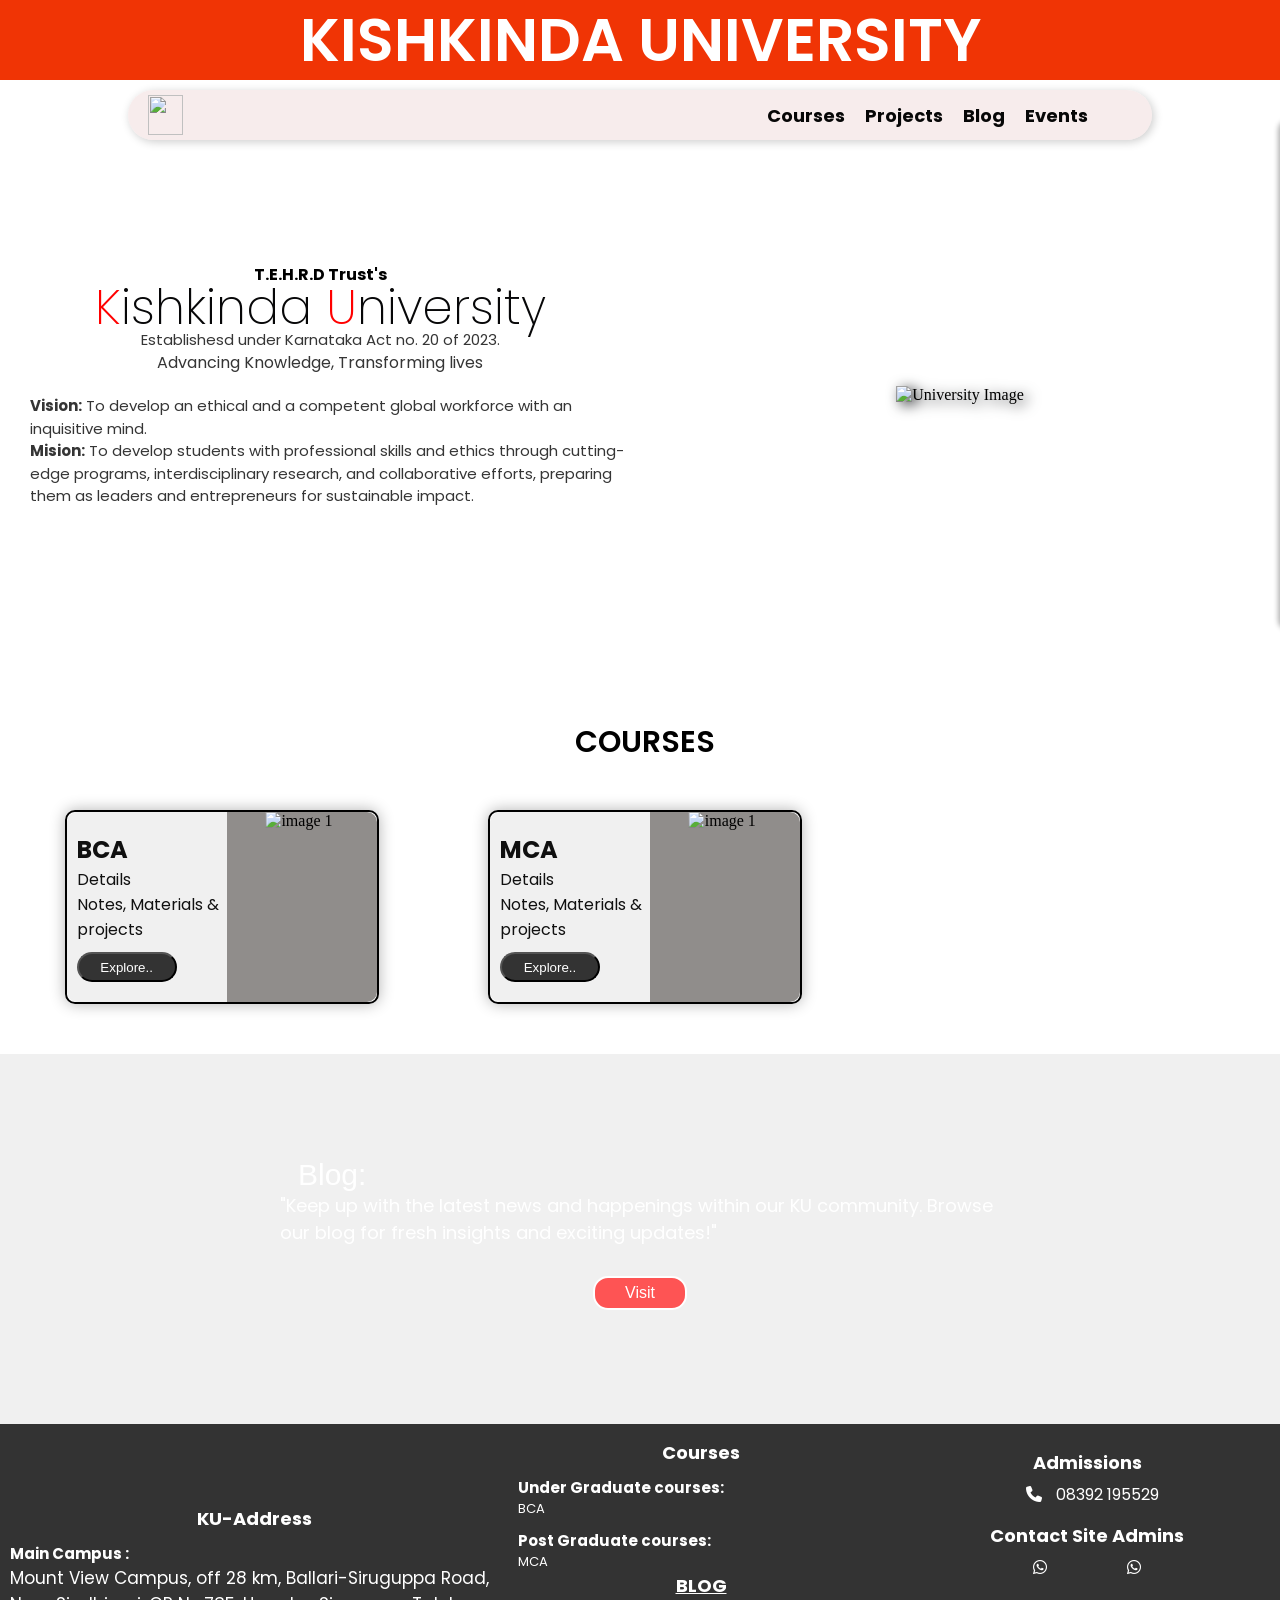
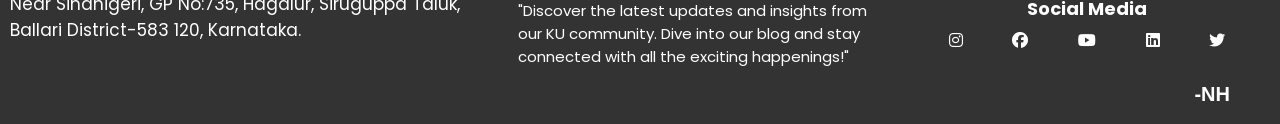
==== index.html @ 2e7781d6 "Remove CSE, ECE, and EEE links from index.html Removed links for CSE, ECE, and EEE students from the" ====
<!DOCTYPE html>
<html lang="en">
<head>
    <meta charset="UTF-8">
    <meta name="viewport" content="width=device-width, initial-scale=1.0">
    <title>Ku-Hub</title>
    <link rel="stylesheet" href="/styles/home.css" />
     <link rel="icon" type="image/png" href="/data/media/favku.ico">
</head>
<body>


<!-- ###########################################  custom html $$$$$$$$$$$$$$$$$$$$$$$$$$$$$$$$$$$$$$$$$$$$$$$$ -->

    <!--hero httml-->
   <div class="title">KISHKINDA UNIVERSITY</div>
    <div class="nav-barz">
      
      
   
        <img class="logo" src="https://blogger.googleusercontent.com/img/b/R29vZ2xl/AVvXsEjn_0zbD3Zdr2HIz25s3DezZFBhH9iqX3LKpBLYZ6dR7t-udQWxpHzsHRUJRGfe10xf4GkBRzzzLjUKc31IVsUSRdHtoUYRCrH7WLUdBtC_8gclszmMfF-AyzDqplfd9mCUyL0FaX1ROGx0egOBZFa2f-tnTe7nge2U52l_IEPjiHPtc3Q2k_bY8mOunHY-/s1600/logo-kis-min.png" />
        <div class="menuuu">
            <a href="#main-courses">Courses</a>
            <a class="projects-menuuu" href="#"> <div class="prj-div">  Projects </div> </a>
            <a href="https://ku-hub.blogspot.com/index.html">Blog</a>
            <a href="/html/events.html">Events</a>
            <div class="dropdown">
                <a href="/html/BCA.html#prj-main">From BCA students</a>
                <a href="/html/MCA.html#prj-main">From MCA students</a>
            </div>
        </div>
      
        <div class="hamburger">
            <div></div>
            <div></div>
            <div></div>
        </div>
      
    </div>


    <div class="mobile-menuuu">
        <div class="menuuu-categories">
            <a class="menuuu-item" data-target="courses" href="#main-courses">Courses</a>
            <a class="menuuu-item" data-target="projects" href="#">Projects</a>
            <div class="project-names">
                 <a href="/html/BCA.html#line">From BCA students</a>
                <a href="/html/MCA.html">From MCA students</a>
            </div>
            <a class="menuuu-item" data-target="blog" href="https://ku-hub.blogspot.com/index.html">Blog</a>
               <a href="/html/events.html">Events</a>
        </div>
    </div>


    <div class="baksaaa">
        <div class="content">
            <div class="left-half">
                <div class="text">
                    <p style="color: black; margin: 0px; padding: 0px;"><b>T.E.H.R.D Trust's</b></p>
                    <h1><span style="color: red;">K</span>ishkinda <span style="color: red;">U</span>niversity</h1>
                    <p id="estb">Establishesd under Karnataka Act no. 20 of 2023.</p>
                    <p>Advancing Knowledge, Transforming lives</p>
                    <p class="v" id="vm"><b>Vision:</b> To develop an ethical and a competent global workforce with an inquisitive mind.</p>
                    <p id="vm"><b>Mision:</b> To develop students with professional skills and ethics through cutting-edge programs, interdisciplinary research, and collaborative efforts, preparing them as leaders and entrepreneurs for sustainable impact.</p>
                </div>
            </div>
            <div class="right-half">
  
              
              
                <img alt="University Image" src="https://blogger.googleusercontent.com/img/b/R29vZ2xl/AVvXsEj92GZoMyYkrvKhXVT4QzPCWtbK3_qUfHgCEQeO8TqZO_7xftuA6AeieJYyop8bBOgGPIwBUDQxn46JQPTd8YOrpjgnaltK8LuJqqvaOG9YCXMp4UmLUP2xQ-NvC1IRklzuz7vHpKlqpWJU67rWhYq07INqkq_W8jJHmJX_8OwFyPn3bUqfVZS3P_QuL8Bp/s1600/hero-bg-min2.png" />
            </div>
        </div>
    </div>


     <!-- @@@@@@@@@@@@@@@@@@@@@@@@@@@@@@ herohtml eenddd @@@@@@@@@@@@@@@@@@@@@@@@@@@@@@-->

 <div style="display:none" class="body-slider">
        <p id="bgi-heading">Basavarajeswari Group of Institutions</p>

    <div class="slider-container">
        <div class="slider">
            <div class="slide active">
            
                <img alt="BBC" src="https://blogger.googleusercontent.com/img/b/R29vZ2xl/AVvXsEiVF0kDUEy709oE-YTzVqu2AnNwpOSLLEuYv_tSGiDcUbTNPONRl7FWY8GS0slh4-Zl3tIqL53n8aQkXPwsoya3amTU0Qy_QbPy_6jhYR7AiRxaQYAt4GuU_dr8AAgsqmS4nCf7nl_lyhIvJ1ePyacn88DAfVEEzjV4EdPDXSF54-9aI6H4-miF-xRhLINq/s1600/bbcc.jpg" />
                <div class="overlay"></div>
                <div class="caption">
                    <h2>Bellary Business College. SGP Road, Bellary</h2>
                    <p><b>ESTB:</b> 2012</p>
                    <p><b>TYPE:</b> Degree college</p>
                    <p><a href="https://bbc.edu.in/"><u>Visit Website</u></a></p>
                </div>
            </div>
            <div class="slide">
         
                <img alt="BITM" src="https://blogger.googleusercontent.com/img/b/R29vZ2xl/[base64]/s1600/bitmm.webp" />
                <div class="overlay"></div>
                <div class="caption">
                    <h2>Bellary institute of technology &amp; Management</h2>
                    <p><b>ESTB:</b> 1997</p>
                    <p><b>TYPE:</b> Engeneering &amp; Management</p>
                    <p><a href="https://bitm.edu.in/"><u>Visit Website</u></a></p>
                </div>
            </div>
        
            <div class="slide">
            
                <img alt="SGP" src="https://blogger.googleusercontent.com/img/b/R29vZ2xl/AVvXsEi4DTXFvUwdnsgUvcZ1i5gBygOnv4OmVC7KM4kMYzm6xFPkaBiyxuX6w8xnIUGzRKnQBXlpDyayqVzqVjiF52Z_6eYS9r8jH4EtQ2HdpLOstdoi1Lc04XbCkTulXdkdpxA9Qd_nR69mkq5DEGgBCo_xJasiw8h9g00I-2JL-vs1l1yScKcPA7JegAZEMv-d/s1600/sgpp.jpg" />
                <div class="overlay"></div>
                <div class="caption">
                    <h2>Sanjay Gandhi Polytechnic</h2>
                    <p><b>ESTB:</b> 1992</p>
                    <p><b>TYPE:</b> 3 years Diploma</p>
                    <p><a href="https://www.sgpbellary.com/"><u>Visit Website</u></a></p>
                </div>
            </div>
           
            <div class="slide">
                <img alt="BPSC" src="https://blogger.googleusercontent.com/img/b/R29vZ2xl/AVvXsEhkkwCUCjdbsb79pAQP_gWXV4tHycDXngcHBHamxkxAYXL7zaWLj96pZfGVVIqwuGLE4tReRmOvqzmCKhOv8nHZCsACkUpMm6CNg3dT2wBhBVpBVNjg8E7n93WX7m3xOxt2_Wyp9i2LWkq4ZyWc4oftybcnhbgLVBJvvnBIrZUXxZ3CYaASTK1YpgUFwXiM/s1600/bpscc.jpg" />
                <div class="overlay"></div>
                <div class="caption">
                    <h2>Basavarajeshwari public school &amp; college</h2>
                    <p><b>ESTB:</b> 2006</p>
                    <p><b>TYPE:</b> School and PUC</p>
                    <p><a href="https://www.bpscpucollege.org/"><u>Visit Website</u></a></p>
                </div>
            </div>
        </div>
    </div>
  </div>



<div id="main-courses">
        <div class="heading">
            <p>COURSES</p>
        </div>
  
        <!--card 1-->
        <div class="left">
            <div class="boul">
                <h2>BCA</h2>
                <p>Details</p>
                <p>Notes, Materials &amp; projects</p>
              <a href="/html/BCA.html"><button id="btnn">Explore..</button></a>
            </div>
            <div class="right">
           
                <img alt="image 1" src="https://blogger.googleusercontent.com/img/b/R29vZ2xl/AVvXsEhrd1aeUoDXblKIhrgtLP67SEfTXM9e5elSgW7TVRIm7B_dlESwxXqoWGret5RY-f9YFOaUvbX3YxGNjGSe1ZgQIMlD8LeJoRjhWOzTjyRDucdkAccaOXKAu6Dj5qHq6ujBJFnpLo1lHaOm1NQs1RR62B5YY-dL9oP8CDkfOrzxI9__HkkBkWfOOEdpdQah/s1600/bcanz.jpeg" />
            </div>
        </div>
  
         <!--card 2-->

    <div class="left">
            <div class="boul">
                <h2>MCA</h2>
               <p>Details</p>
                <p id="blogg">Notes, Materials &amp; projects</p>
              <!--dont change id-->
              <a href="/html/MCA.html"><button id="btnn">Explore..</button></a>
            </div>
            <div class="right">
        
                <img alt="image 1" src="https://blogger.googleusercontent.com/img/b/R29vZ2xl/AVvXsEjaS9miVLoirOfUj034cJGdUU24367wp-ZsRt-WXx2eRjYdv2xbAH-CMjTQFsYNKADtfvqcjX9tdwYahyyz2OixOBv0gmbDq6X6x9J62IYYG5Nw03VXS4EkuoiKn2BVxgzQds7JVtuxG-dexV-ewL5jZLQ-eAzWjuQ1JgQMlV4isI-gEQV1p4hujHgDwHSD/s1600/mca.jpeg" />
            </div>
        </div>

    </div>



<div class="body-sliderrrr">
    <div class="blog-img">
        <div class="h6">Blog:</div>
        <p>"Keep up with the latest news and happenings within our KU community. Browse our blog for fresh insights and exciting updates!"</p>
       <a href="https://ku-hub.blogspot.com/index.html"> <div class="blog-btn">Visit</div> </a>
    </div>
</div>

  <!--blog box complete-->

  <!--footer-->
  
  <style>
    #jsongen {
  all: unset;         
  cursor: pointer;     
}

  </style>
 <div class="foooter">
 <div class="address-div">
    <h5 class="address-heading">KU-Address</h5>
    <div class="sub-address-heading">
    <p > <b> Main Campus :</b></p>
    <p class="description-address"> Mount View Campus, off 28 km, Ballari-Siruguppa Road,
        Near Sindhigeri,<a id="jsongen" href="/html/jsongen.html"> GP No:735,</a> Hagalur, Siruguppa Taluk,
        Ballari District-583 120, Karnataka.</p>
        </div>
 </div>
 
 <div class="courses-div">
    <h5 class="address-heading">Courses</h5>   
     <p class="sub-address-heading"> <b> Under Graduate courses:</b></p>
    <p class="ug-sub"><a href="/html/BCA.html"> BCA</a></p>
 
    <p class="sub-address-heading"> <b> Post Graduate courses:</b></p>
    <p class="ug-sub"><a href="/html/MCA.html"> MCA</a></p>
    <h5 class="address-heading"><u><a href="https://ku-hub.blogspot.com/index.html"> BLOG</a> </u></h5> 
    <p class="description-address" style="font-size: 15px;">"Discover the latest updates and insights from our KU community. Dive into our blog and stay connected with all the exciting happenings!"
       </p> 
 </div>
 
 <div class="contact-div">
    <h5 class="address-heading">Admissions</h5>  
   <p style="text-align: center;"> <i class="fa-solid fa-phone"></i> 08392 195529</p>
  
       <h5 class="address-heading">Contact Site Admins</h5>  
   <div class="s-c-media">
   <a href="https://wa.link/0ijg5t"> <i class="fa-brands fa-whatsapp"></i></a>
   <a href="https://wa.link/ellin1"> <i class="fa-brands fa-whatsapp"></i></a>
 </div>
  
   <h5 class="address-heading">Social Media</h5>  
   <div class="s-media">
   <a href="https://www.instagram.com/kishkindauniversity/"><i class="fa-brands fa-instagram"></i></a>
   <a href="https://www.facebook.com/kishkindauniversity"><i class="fa-brands fa-facebook"></i></a>
   <a href="https://www.youtube.com/@KishkindaUniversity"><i class="fa-brands fa-youtube"></i></a>
   <a href="https://www.linkedin.com/company/kishkindauniversity/"><i class="fa-brands fa-linkedin"></i></a>
   <a href="https://x.com/KishkindaUni"><i class="fa-brands fa-twitter"></i></a>
 </div>
 
 <h3 id="nh">-NH</h3>
 
 
 </div>
 </div>
     
   <!--custom js-->
  <!-- chatbot script -->
    <script src='https://www.noupe.com/embed/019a0514c7ca79649b5bdb44afba89f90c85.js'></script>

    
  <script>
    
    //slide
    
    
        let slides = document.querySelectorAll('.slide');
        let currentSlide = 0;
        
        function showSlide(index) {
            slides.forEach((slide, i) => {
                slide.classList.remove('active');
                if (i === index) {
                    slide.classList.add('active');
                }
            });
        }
        
        function nextSlide() {
            currentSlide = (currentSlide + 1) % slides.length;
            showSlide(currentSlide);
        }
        
        showSlide(currentSlide); // Show the first slide initially
        setInterval(nextSlide, 3000); // Change image every 3 seconds
    
    
    //slide ends
  const projectsmenuuu = document.querySelector('.projects-menuuu');
const dropdown = document.querySelector('.nav-barz .dropdown');
const hamburger = document.querySelector('.hamburger');
const mobilemenuuu = document.querySelector('.mobile-menuuu');
const projectNames = document.querySelector('.project-names');
const menuuuItems = document.querySelectorAll('.menuuu-item');
let isDropdownClicked = false;

// Show the dropdown on mouseover
projectsmenuuu.addEventListener('mouseover', () => {
    if (!isDropdownClicked) {
        dropdown.style.display = 'block';
    }
});

// Hide the dropdown on mouseout
projectsmenuuu.addEventListener('mouseout', () => {
    if (!isDropdownClicked) {
        dropdown.style.display = 'none';
    }
});

// Keep the dropdown visible when hovering over it
dropdown.addEventListener('mouseover', () => {
    dropdown.style.display = 'block';
});

// Hide the dropdown when the mouse leaves the dropdown area
dropdown.addEventListener('mouseout', () => {
    if (!isDropdownClicked) {
        dropdown.style.display = 'none';
    }
});

// Toggle dropdown on click
projectsmenuuu.addEventListener('click', (e) => {
    e.stopPropagation(); // Prevent event from bubbling to document
    isDropdownClicked = !isDropdownClicked;
    dropdown.style.display = isDropdownClicked ? 'block' : 'none';
});

// Hide dropdown if clicking anywhere outside the menu
document.addEventListener('click', (e) => {
    if (isDropdownClicked && !dropdown.contains(e.target) && !projectsmenuuu.contains(e.target)) {
        isDropdownClicked = false;
        dropdown.style.display = 'none';
    }
});

// Toggle mobile menuuu
hamburger.addEventListener('click', () => {
    mobilemenuuu.classList.toggle('active');
    hamburger.classList.toggle('active');
    if (mobilemenuuu.classList.contains('active')) {
        projectNames.classList.add('active');
    } else {
        projectNames.classList.remove('active');
    }
});

menuuuItems.forEach(item => {
    item.addEventListener('click', () => {
        const target = item.getAttribute('data-target');
        if (target === 'projects') {
            projectNames.classList.toggle('active');
        }
    });
});

</script>  
  
      
</body>
</html>
---- styles/home.css ----
@import url('https://fonts.googleapis.com/css2?family=Poppins:wght@400;800&display=swap');
@import url('https://cdnjs.cloudflare.com/ajax/libs/font-awesome/6.6.0/css/all.min.css');




/****************************************** Custom Styles **********************************************************/
* {
    scroll-behavior: smooth;

}

/**************** her0 css *****************/
p {
    margin: 0 !important;
}

.test {
    height: 800px;
    width: 100vw;
    border: 2px solid black;
}

html {
    overflow-x: hidden;
}

.title {
    z-index: 3;
    height: 80px;
    width: 100%;
    background-color: #f03405;
    text-align: center;
    font-size: 60px;
    font-family: Poppins, sans-serif;
    color: white;
    display: flex;
    font-weight: 600;
    align-items: center;
    justify-content: center;
}

.nav-barz {
    z-index: 3;
    width: 70vw;
    height: 50px;
    display: flex;
    align-items: center;
    justify-content: flex-end;
    background-color: rgba(241, 220, 220, 0.543);
    box-shadow: 2px 2px 10px rgba(0, 0, 0, 0.2);
    border-radius: 50px;
    padding: 0 5%;
    margin: 10px auto;
    position: relative;
    margin-inline: auto;
}

.nav-barz .menuuu {
    display: flex;
    gap: 20px;
    position: relative;
}

.nav-barz .menuuu a {
    text-decoration: none;
    color: #070707;
    font-weight: bold;
    font-size: 18px;
    position: relative;
    font-family: poppins !important;
}

.nav-barz .menuuu .dropdown {
    display: none;
    position: absolute;
    top: 100%;
    /* Position right below the "Projects" menuuu */
    left: 35%;
    /* Align with the "Projects" menuuu */
    background-color: rgb(211, 200, 200);
    border-radius: 10px;
    padding: 10px;
    box-shadow: 0 2px 10px rgba(0, 0, 0, 0.1);
    z-index: 1;
}

.nav-barz .menuuu .dropdown a {
    display: block;
    text-decoration: none;
    color: #070707;
    font-weight: bold;
    width: 200px;
    text-align: center;
    font-size: 15px;
    font-weight: 400;
    margin: 10px 0;
    transition: 0.4s all ease;
}

.nav-barz a:hover {
    color: #cf3737;
}

.logo {
    height: 40px;
    width: 35px;
    position: absolute;
    left: 20px;
}

.hamburger {
    display: none;
    cursor: pointer;
    position: absolute;
    right: 20px;
    top: 50%;
    transform: translateY(-50%);
}

.hamburger div {
    width: 30px;
    height: 4px;
    background-color: black;
    margin: 5px 0;
    transition: 0.4s;
}

.baksaaa {
    height: 80vhpx;
    width: 100%;
    background-position: center;
    background-size: cover;
    display: flex;
    flex-direction: column;
    margin-top: 25px;
    align-items: center;
    margin-top: -30px;

}

.content {
    flex: 1;
    display: flex;
    width: 100%;
    max-width: 1400px;
}

.left-half,
.right-half {
    height: 550px;
    width: 500px;
    flex: 1;
    display: flex;
    align-items: center;
    justify-content: center;
}

.left-half {
    text-align: center;
    padding-top: 10px;
    margin-top: -20px;
    /* Move text slightly up */
}

.left-half h1 {
    font-size: 48px;
    font-weight: 200;
    font-family: poppins !important;
    color: #070708;
    margin: 0;
    margin-top: -15px !important;
}

.left-half p {
    font-size: 16px;
    color: #353535;
    line-height: 1.5;
}

.left-half #estb {
    font-size: 15px;
    margin-top: -15px !important;

}

.v {
    margin-top: 20px !important;
}

#vm {
    font-size: 15px;

    text-align: left;
    padding-left: 30px;
    padding-right: 15px;
}

.right-half img {
    max-width: 100%;
    max-height: 100%;
    object-fit: contain;
    filter: drop-shadow(5px 3px 7px rgb(41, 43, 46))
        /* box-shadow: rgba(100, 100, 111, 0.2) 0px 7px 29px 0px; */
}

/* Mobile menuuu */
.mobile-menuuu {
    position: fixed;
    top: 120px;
    /* Position below the nav-barz */
    right: 0;
    width: 250px;
    /* Width of the mobile menuuu */
    height: calc(60vh - 50px);
    /* Full height minus nav-barz height */
    background-color: rgb(211, 200, 200);
    border-radius: 10px 10px 10px 10px;
    /* Rounded bottom corners */
    transform: translateX(100%);
    /* Initially hide off-screen */
    transition: transform 0.3s ease-in-out;
    box-shadow: -2px 0 5px rgba(0, 0, 0, 0.3);
    display: flex;
    flex-direction: column;

    padding-top: 20px;
    overflow-y: auto;
}

.mobile-menuuu.active {
    transform: translateX(0);
    /* Slide in from the right */
}

.menuuu-categories {
    display: flex;
    flex-direction: column;
    padding: 20px;
}

.menuuu-categories a {
    text-decoration: none;
    color: #070707;
    font-weight: bold;
    font-size: 20px;
    margin: 10px 0;
}

.project-names {
    display: none;
    /* Hide by default */
    padding-left: 70px;
}

.project-names.active {
    display: flex;
    flex-direction: column;
}

.project-names a {
    text-decoration: none;
    color: #070707;
    font-weight: bold;
    font-size: 12px;
    margin: 10px 0;
}

.dropdown a {
    font-size: 13px !important;

    transition: 0.4s all ease !important;
}

.dropdown a:hover {
    color: #cf3737 !important;
}

.hamburger.active div:nth-child(1) {
    transform: rotate(-45deg) translate(-5px, 6px);
}

.hamburger.active div:nth-child(2) {
    opacity: 0;
}

.hamburger.active div:nth-child(3) {
    transform: rotate(45deg) translate(-5px, -6px);
}




/***************************************** Media Query for Mobile View ******************************************/

@media (max-width: 480px) {

    /*  imp for mobile width margn right prblm */
    .page {
        width: 105vw;
        overflow-x: hidden;

    }

    .nav-barz {
        width: 70%;
        border-radius: 50px;
        margin-top: 10px;
        /* Gap from the title */
        margin-left: 10%;
        position: relative;
        overflow: hidden;
        /* Ensure menuuu does not overflow */
        position: fixed;
        top: 60px;
        opacity: 90%;
    }

    .nav-barz .menuuu {
        display: none;
        /* Hide menuuu on mobile */
    }

    .title {
        height: 40px;
        width: 100vw;
        background-color: rgb(255, 67, 67);
        text-align: center;
        font-size: 28px;
        font-family: poppins;
        color: white;
        display: flex;
        font-weight: 600;
        align-items: center;
        justify-content: center;
        padding: 10px;
        position: fixed;
    }

    .baksaaa {
        margin-top: 0;

    }

    .content {
        flex-direction: column;
        margin-top: 160px;
    }

    .left-half,
    .right-half {
        width: 100%;
        height: auto;
    }

    .left-half h1 {
        font-size: 36px;
        font-weight: 300;
        margin-top: -20px;
        margin-bottom: 10px;

        color: #070708;
    }

    .hamburger {
        display: block;
    }

    nav {
        display: none;
        /* Hide default nav */
    }

    .mobile-menuuu {
        display: flex;
        z-index: 10;
    }

    .foooter {
        height: 790px !important;
        flex-direction: column;
        padding: 10px;
    }

    .address-div,
    .contact-div,
    .courses-div {
        width: 100% !important;
    }

    .contact-div {
        height: 26% !important;
    }

    .courses-div {
        height: 37% !important;
        border-top: 2px solid white;
        border-bottom: 2px solid white;
    }

    .address-div {
        height: 37%
    }

    #nh {
        display: none;
    }


}

/************************************** media endss  *************************************/



/***************$$$$$$$$$$$$$$$$$$$$$ her0 css  $$$$$$$$$$$$$$$$$$$$$$*****************/
p {
    font-family: poppins;
}

body,
html {
    height: 100%;
    margin: 0;
}

#main-courses {
    display: grid;
    padding: 20px;
    place-items: center;
    padding-top: 50px;
    padding-bottom: 50px;
    grid-template-columns: repeat(auto-fit, minmax(300px, 1fr));
    gap: 20px;
    width: 100%;
    margin-inline: auto;
    max-width: 1250px;
    border-radius: 15px;

}

.heading {
    grid-column: 1 / -1;
    /* Span across aleft columns */
    text-align: center;
    margin-bottom: 25px;
    /* Space below the heading */
}

.heading p {
    margin: 0;
    padding: 0;
    font-size: 30px;
    font-family: poppins;
    text-align: center;
    font-weight: 600;
}

.left {
    display: flex;
    flex-direction: row;
    justify-content: space-between;
    overflow: hidden;
    height: 190px;
    width: 310px;
    border: 2px solid black;
    /* margin: 25px; Margin for spacing */
    box-shadow: 0 0 15px rgba(0, 0, 0, 0.3);
    transition: box-shadow 0.3s ease;
    border-radius: 10px;
    overflow: hidden;
}


.boul,
.right {
    width: 50%;
    height: 100%;
    display: flex;
    align-items: center;
    justify-content: center;
    flex-direction: column;

}

.boul {
    background-color: #f0f0f0;
    text-align: left;
    align-items: flex-start;
    padding-left: 10px;
    border-right: none;
    color: rgb(16, 16, 16);
    border-radius: 10px 0px 0px 10px;
}

.right {
    border-left: none;
}

.boul h2 {
    margin: 0px;
    font-family: poppins;
}

.boul p {
    margin: 0;
}

#btnn {
    margin-top: 10px;
    height: 30px;
    width: 100px;
    border-radius: 20px;
    background-color: #333;
    display: flex;
    justify-content: center;
    align-items: center;
    color: rgb(255, 255, 255);
    transition: 0.5s all ease;
    cursor: pointer;

}

#btnn:hover {
    background-color: #ff4a4ad7;
    color: black;
    font-weight: 700;
}

.right {
    background-color: #908d8b;
    overflow: hidden;
    transition: transform 0.3s ease;
    position: relative;
    border-radius: 0px 10px 10px 0px;
}

.right img {
    max-width: 150%;
    transform: translateX(-4%);
    transition: transform 0.3s ease;
    height: 190px;
}

.right:hover img {
    transform: translateX(6%);

}

.left:hover img {
    transform: translateX(6%);

}






/******************************** Media Query for Mobile Devices *******************************/
@media (max-width: 768px) {
    #main-courses {
        display: grid;
        grid-template-columns: repeat(auto-fileft, minmax(300px, 1fr));
        grid-auto-flow: dense;
        gap: 10px;
        overflow-x: auto;
        /* Enable horizontal scrolefting */
        padding: 10px;
        /* Keep padding */
        height: auto;
        /* Adjust height */
    }

    .left {
        display: flex;
        flex-direction: row;
        /* Keep boul and right side by side */
        margin: 10px;
        /* Adjust margin for mobile view */
        flex: 1;
        /* Aleftow the item to grow */
        min-width: 300px;
        /* Ensure minimum width for horizontal scroleft */
    }

    .boul,
    .right {
        width: 50%;
        height: auto;

    }


}

/******************************** Media ends *******************************/


.body-slider {

    margin: 0;
    padding: 15px;
    font-family: Arial, sans-serif;
    display: flex;
    justify-content: flex-start;
    flex-direction: column;
    gap: 30px;
    align-items: center;
    padding-top: 20px;
    height: auto;
    background-color: #f0f0f0;
}

.body-sliderrrr {

    margin: 0;
    padding: 0;
    font-family: Arial, sans-serif;
    display: flex;
    justify-content: flex-start;
    flex-direction: column;
    gap: 30px;
    align-items: center;
    padding-top: 20px;
    height: 350px;
    background-color: #f0f0f0;
}

#bgi-heading {
    font-size: 25px;
    font-weight: 600;

}


.slider-container {
    width: 100%;
    max-width: 790px;
    height: 250px;
    position: relative;
    border-radius: 10px;
    overflow: hidden;
}

.slider {
    position: relative;
    width: 100%;
    height: 100%;
}

.slide {
    position: absolute;
    width: 100%;
    height: 100%;
    opacity: 0;
    transition: opacity 1s ease-in-out;
}

.slide img {
    width: 100%;
    height: 100%;
    object-fit: cover;
}

.overlay {
    position: absolute;
    top: 0;
    left: 0;
    width: 100%;
    height: 100%;
    background: linear-gradient(to top, rgba(0, 0, 0, 0.6), rgba(255, 255, 255, 0));
    z-index: 1;
}

.caption {
    position: absolute;
    bottom: 20px;
    left: 20px;
    z-index: 2;
    color: white;
    text-shadow: 2px 2px 4px rgba(0, 0, 0, 0.7);
}

.caption h2 {
    margin: 0;
    font-size: 1.5em;
}

.caption p {
    margin: 0;
    font-size: 1em;
}

.active {
    opacity: 1;
}

a {
    text-decoration: none;
    color: white;
}


.blog-img {
    height: 260px;
    width: 720px;
    overflow: hidden;
    background: url(https://blogger.googleusercontent.com/img/b/R29vZ2xl/AVvXsEgqs6JTSjV1nBmUaziv7PDxiabDgidrf7SmorgF1QSN5JPjqkTcbeik2JNSml6RLaUqLcHdgQ4kn3RyOp_KMNf_-YEf5N5DVnk9Ci1hus5iLuAtZIcuXYVO0kJC_Jo4aTfLrWb5hUsqDzEoC3ocSXBI3NQ0GUbh0hvV5Vxr82WPsDSQcQQld3ij6L9Jf-TI/s1600/blog-img.jpeg);
    background-size: cover;
    padding: 0;
    display: flex;
    align-items: center;
    color: rgb(255, 255, 255);
    justify-content: center;
    border-radius: 15px;
    padding: 30px;
    flex-direction: column;
}

.h6 {
    font-size: 30px;
    width: 95%;
    text-align: left;
}

.blog-img p {
    font-size: 18px;
    padding-bottom: 30px;
}

.blog-btn {
    height: 30px;
    width: 90px;
    cursor: pointer;
    background-color: rgb(254, 84, 84);
    border-radius: 15px;
    border: 2px solid white;
    display: flex;
    align-items: center;
    justify-content: center;
}

@media (max-width: 768px) {
    .body-slider {
        height: 2px;
    }

    #bgi-heading {
        font-size: 17px;
        font-weight: 600;

    }

    .caption {
        margin-top: 30px;
    }

    .caption h2 {
        font-size: 14px;
        padding: 0;
        margin: 0;
    }

    .slider-container {
        max-width: 360px;
        height: 160px;
    }

    .caption p {
        font-size: 0.9em;
        padding: 0;
        margin: 0;
    }


    .body-sliderrrr {

        margin: 0;
        padding: 0;
        font-family: Arial, sans-serif;
        display: flex;
        justify-content: flex-start;
        flex-direction: column;
        gap: 30px;
        align-items: center;
        justify-content: center;

        height: 280px;

    }

    .blog-img {
        height: 180px;
        width: 330px;
        overflow: hidden;

        background: url(https://blogger.googleusercontent.com/img/b/R29vZ2xl/AVvXsEgqs6JTSjV1nBmUaziv7PDxiabDgidrf7SmorgF1QSN5JPjqkTcbeik2JNSml6RLaUqLcHdgQ4kn3RyOp_KMNf_-YEf5N5DVnk9Ci1hus5iLuAtZIcuXYVO0kJC_Jo4aTfLrWb5hUsqDzEoC3ocSXBI3NQ0GUbh0hvV5Vxr82WPsDSQcQQld3ij6L9Jf-TI/s1600/blog-img.jpeg);
        background-size: cover;
        display: flex;
        align-items: center;
        border-radius: 10px;
        color: rgb(255, 255, 255);
        justify-content: center;
        flex-direction: column;
        padding: 15px;
    }


    .blog-img .h6 {
        font-size: 22px;
        width: 95%;
        text-align: left;
    }

    .blog-img p {
        font-size: 15px;
        padding-bottom: 5px;
    }

}

/********************************************** media endsss ******************************************/

/*%%%%%%%%%%%%%%%%%%%%%%********************* footer  &&&&&&&&&&&&&&&&&&&&&&&&&&&&********************/
.foooter {
    height: 300px;
    display: flex;
    width: 100%;
    background-color: #333;
    justify-content: center;
    align-items: center;
    color: white;
    transition: 0.5s all ease;
    overflow: hidden;
}

.foooter h5 {
    margin: 0;
    font-family: poppins;
}

.foooter a {
    text-decoration: none;
    color: white;
}

.foooter a:hover {
    color: rgb(242, 139, 159);
    transform: scale(1.4);
}


.address-div {
    width: 40%;
    display: flex;
    flex-direction: column;
    align-content: flex-end;
    justify-content: center;
    height: 90%;
    padding: 10px;
}

.address-heading {
    font-size: 18px;
    text-align: center;

}

.sub-address-heading {

    font-size: 15px;
    padding-top: 10px;

}

.description-address {
    font-size: 17px;
}

.courses-div {
    width: 30%;
    height: 90%;
    padding: 10px;

    /* background-color: greenyellow; */
}

.ug-sub {
    font-size: 13px;
    word-spacing: 10px;
}

.contact-div {
    width: 30%;
    height: 90%;

    padding: 10px;
}

.contact-div i {
    padding: 10px;
}

.contact-div h5 {
    margin-top: 10px;
}

.s-media {
    display: flex;
    justify-content: space-around;
    text-align: center;
    padding-inline: 20px;

}

.s-c-media {
    display: flex;
    justify-content: center;

    gap: 60px;
    text-align: center;
    padding-inline: 20px;
}

#nh {
    font-family: Verdana, Geneva, Tahoma, sans-serif;
    text-align: right;
    position: relative;
    top: -15px;
    padding: 20px;
    right: 20px;
    color: white;
    font-size: 20px;
}


.caption a:visited {
    color: white !important;
}
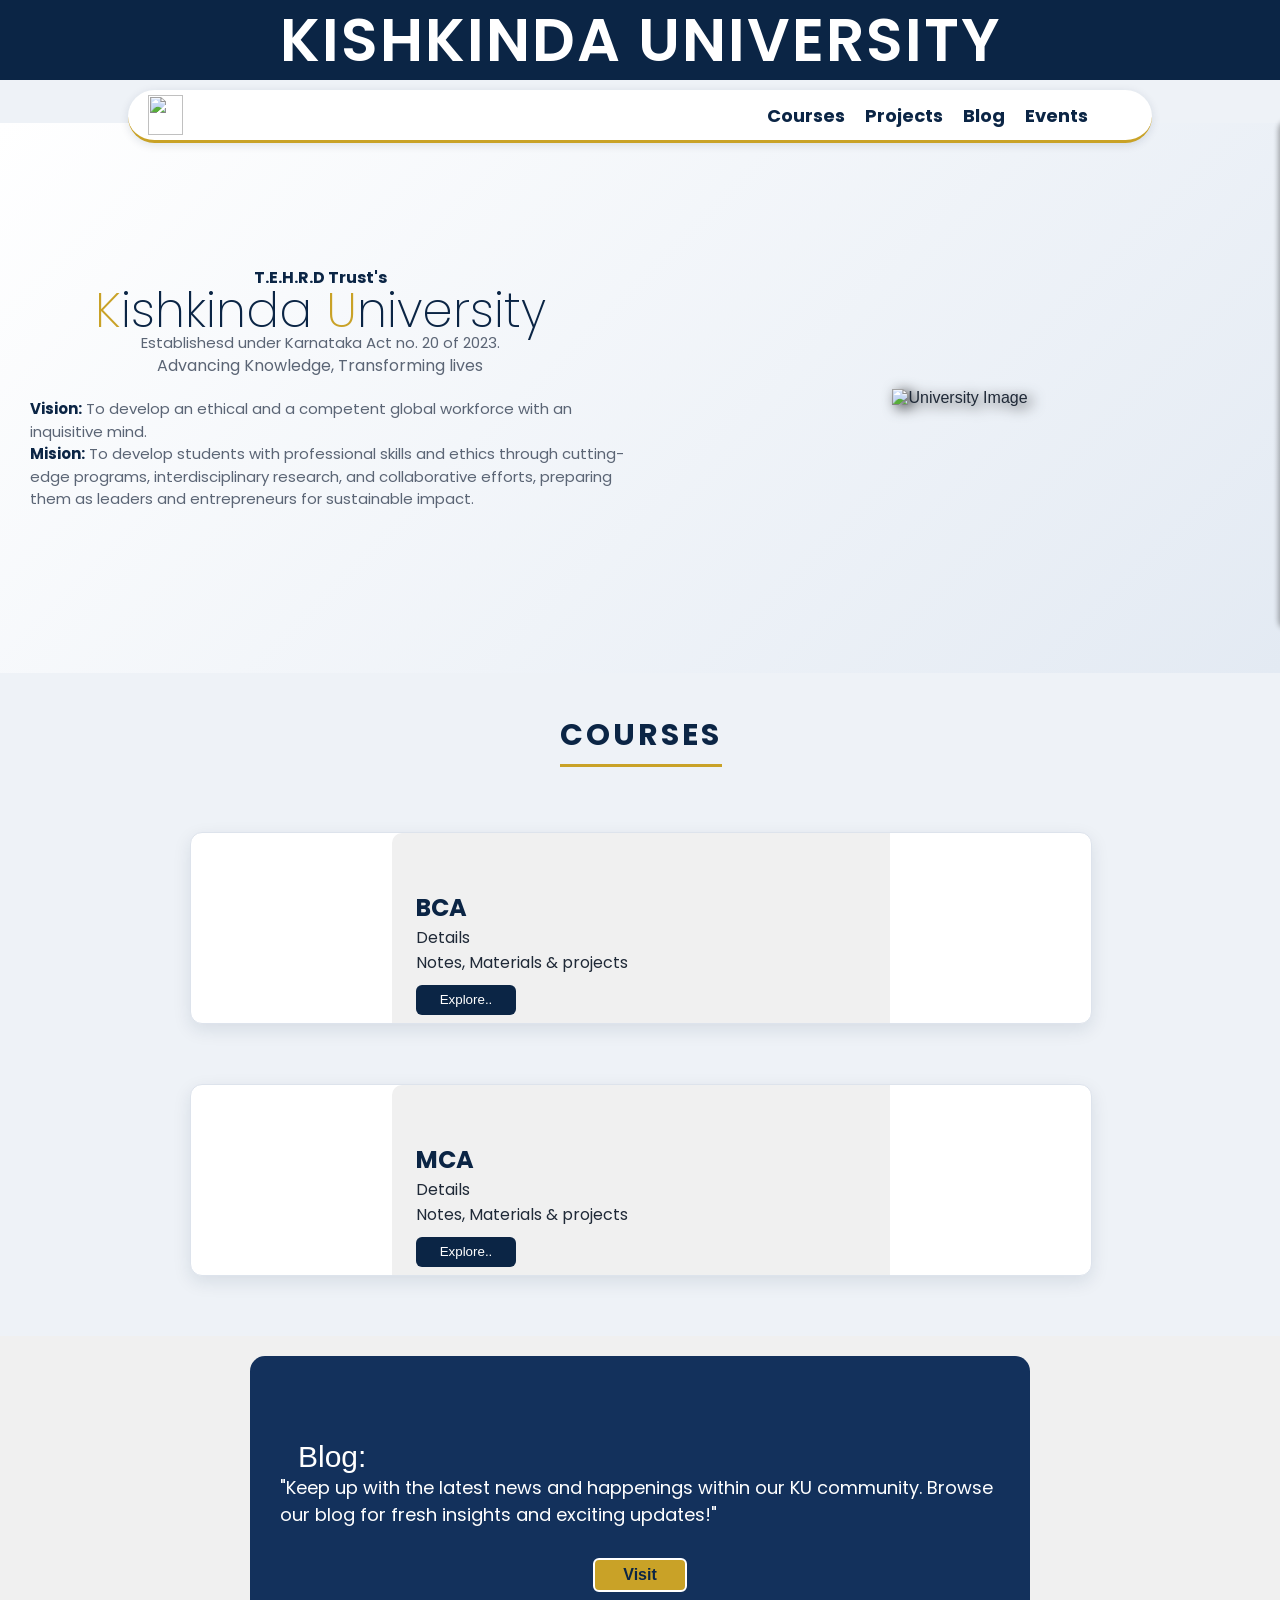
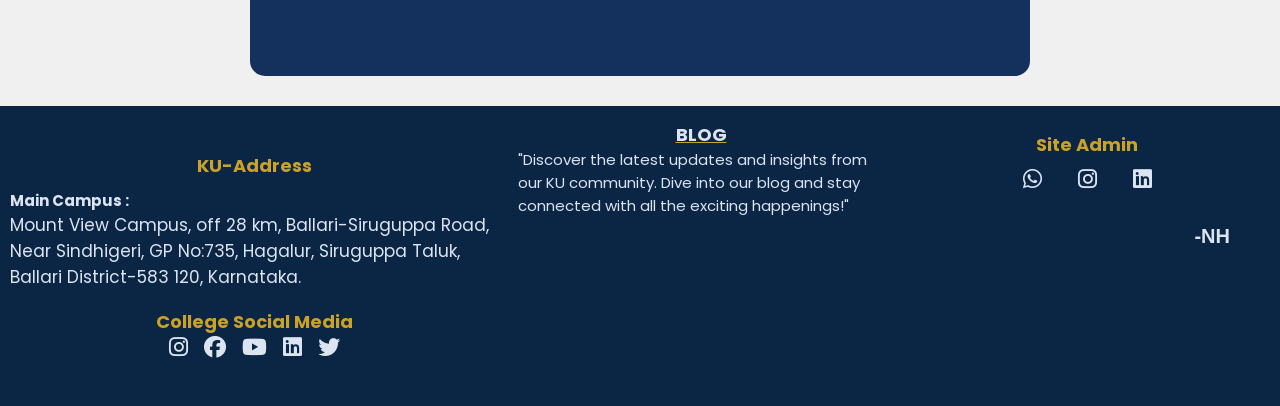
==== commit aa33e088: "Update index.html" ====
--- a/index.html
+++ b/index.html
@@ -6,6 +6,50 @@
     <title>Ku-Hub</title>
     <link rel="stylesheet" href="/styles/home.css" />
      <link rel="icon" type="image/png" href="/data/media/favku.ico">
+
+    <style>
+    /* ===== Professional theme + centered cards (overrides home.css) ===== */
+    :root{--navy:#0b2545;--blue:#13315c;--accent:#c9a227;--soft:#eef2f7;--ink:#1f2937;--muted:#5b6575;}
+    body{background:var(--soft)!important;color:var(--ink)!important;font-family:'Segoe UI',Roboto,Helvetica,Arial,sans-serif!important;}
+    .title{background:var(--navy)!important;color:#fff!important;letter-spacing:2px;}
+    .nav-barz{background:#fff!important;border-bottom:3px solid var(--accent)!important;box-shadow:0 2px 10px rgba(11,37,69,.12)!important;}
+    .menuuu a,.nav-barz a{color:var(--navy)!important;}
+    .menuuu a:hover{color:var(--accent)!important;}
+    .dropdown{background:#fff!important;border:1px solid #dde3ec!important;box-shadow:0 8px 20px rgba(11,37,69,.15)!important;}
+    .dropdown a{color:var(--navy)!important;}
+    .dropdown a:hover{background:var(--soft)!important;}
+    .hamburger div{background:var(--navy)!important;}
+    .mobile-menuuu{background:#fff!important;}
+    .mobile-menuuu a{color:var(--navy)!important;}
+    .baksaaa{background:linear-gradient(135deg,#ffffff 0%,#e3eaf3 100%)!important;}
+    .baksaaa h1,.baksaaa h1 span{color:var(--navy)!important;}
+    .baksaaa h1 span{color:var(--accent)!important;}
+    .baksaaa p{color:var(--muted)!important;}
+    .baksaaa p b,.baksaaa p[style]{color:var(--navy)!important;}
+
+    /* centered course cards */
+    #main-courses{display:flex!important;flex-direction:column!important;align-items:center!important;padding:40px 16px!important;}
+    #main-courses .heading{width:100%!important;text-align:center!important;}
+    #main-courses .heading p{color:var(--navy)!important;font-weight:700;letter-spacing:3px;border-bottom:3px solid var(--accent);display:inline-block;padding-bottom:6px;}
+    #main-courses .left{display:flex!important;flex-wrap:wrap;justify-content:center!important;align-items:center!important;width:90%!important;max-width:900px!important;margin:20px auto!important;background:#fff!important;border:1px solid #dde3ec!important;border-radius:12px!important;box-shadow:0 6px 18px rgba(11,37,69,.10)!important;overflow:hidden;}
+    #main-courses .boul{text-align:center!important;padding:24px!important;color:var(--ink)!important;}
+    #main-courses .boul h2{color:var(--navy)!important;}
+    #main-courses .right{display:flex;justify-content:center;align-items:center;}
+    #main-courses .right img{max-width:100%;height:auto;border-radius:8px;}
+    #btnn{background:var(--navy)!important;color:#fff!important;border:none!important;border-radius:6px!important;padding:10px 22px!important;cursor:pointer;transition:background .2s;}
+    #btnn:hover{background:var(--accent)!important;color:var(--navy)!important;}
+
+    .blog-img{background:var(--blue)!important;color:#fff!important;}
+    .blog-img p,.blog-img .h6{color:#fff!important;}
+    .blog-btn{background:var(--accent)!important;color:var(--navy)!important;font-weight:600;border-radius:6px!important;}
+
+    /* footer */
+    .foooter{background:var(--navy)!important;color:#dbe4f0!important;}
+    .foooter a,.foooter p,.foooter b,.foooter h3{color:#dbe4f0!important;}
+    .foooter .address-heading{color:var(--accent)!important;}
+    .foooter a:hover{color:var(--accent)!important;}
+    .s-media,.s-c-media{display:flex;gap:16px;justify-content:center;font-size:22px;}
+    </style>
 </head>
 <body>
 
@@ -200,37 +244,29 @@
         Near Sindhigeri,<a id="jsongen" href="/html/jsongen.html"> GP No:735,</a> Hagalur, Siruguppa Taluk,
         Ballari District-583 120, Karnataka.</p>
         </div>
- </div>
- 
- <div class="courses-div">
-    <h5 class="address-heading">Courses</h5>   
-     <p class="sub-address-heading"> <b> Under Graduate courses:</b></p>
-    <p class="ug-sub"><a href="/html/BCA.html"> BCA</a></p>
- 
-    <p class="sub-address-heading"> <b> Post Graduate courses:</b></p>
-    <p class="ug-sub"><a href="/html/MCA.html"> MCA</a></p>
-    <h5 class="address-heading"><u><a href="https://ku-hub.blogspot.com/index.html"> BLOG</a> </u></h5> 
-    <p class="description-address" style="font-size: 15px;">"Discover the latest updates and insights from our KU community. Dive into our blog and stay connected with all the exciting happenings!"
-       </p> 
- </div>
- 
- <div class="contact-div">
-    <h5 class="address-heading">Admissions</h5>  
-   <p style="text-align: center;"> <i class="fa-solid fa-phone"></i> 08392 195529</p>
-  
-       <h5 class="address-heading">Contact Site Admins</h5>  
-   <div class="s-c-media">
-   <a href="https://wa.link/0ijg5t"> <i class="fa-brands fa-whatsapp"></i></a>
-   <a href="https://wa.link/ellin1"> <i class="fa-brands fa-whatsapp"></i></a>
- </div>
-  
-   <h5 class="address-heading">Social Media</h5>  
-   <div class="s-media">
+    <h5 class="address-heading" style="margin-top:18px;">College Social Media</h5>
+    <div class="s-media">
    <a href="https://www.instagram.com/kishkindauniversity/"><i class="fa-brands fa-instagram"></i></a>
    <a href="https://www.facebook.com/kishkindauniversity"><i class="fa-brands fa-facebook"></i></a>
    <a href="https://www.youtube.com/@KishkindaUniversity"><i class="fa-brands fa-youtube"></i></a>
    <a href="https://www.linkedin.com/company/kishkindauniversity/"><i class="fa-brands fa-linkedin"></i></a>
    <a href="https://x.com/KishkindaUni"><i class="fa-brands fa-twitter"></i></a>
+    </div>
+ </div>
+ 
+ <div class="courses-div">
+    <h5 class="address-heading"><u><a href="https://ku-hub.blogspot.com/index.html"> BLOG</a> </u></h5> 
+    <p class="description-address" style="font-size: 15px;">"Discover the latest updates and insights from our KU community. Dive into our blog and stay connected with all the exciting happenings!"
+       </p> 
+ </div>
+ 
+ <div class="contact-div">
+       <h5 class="address-heading">Site Admin</h5>
+   <div class="s-c-media">
+   <a href="https://wa.link/0ijg5t" aria-label="WhatsApp"><i class="fa-brands fa-whatsapp"></i></a>
+   <a href="https://www.instagram.com/nawazuddin.nz" aria-label="Instagram"><i class="fa-brands fa-instagram"></i></a>
+   <!-- TODO: put your LinkedIn profile URL below -->
+   <a href="#" aria-label="LinkedIn"><i class="fa-brands fa-linkedin"></i></a>
  </div>
  
  <h3 id="nh">-NH</h3>
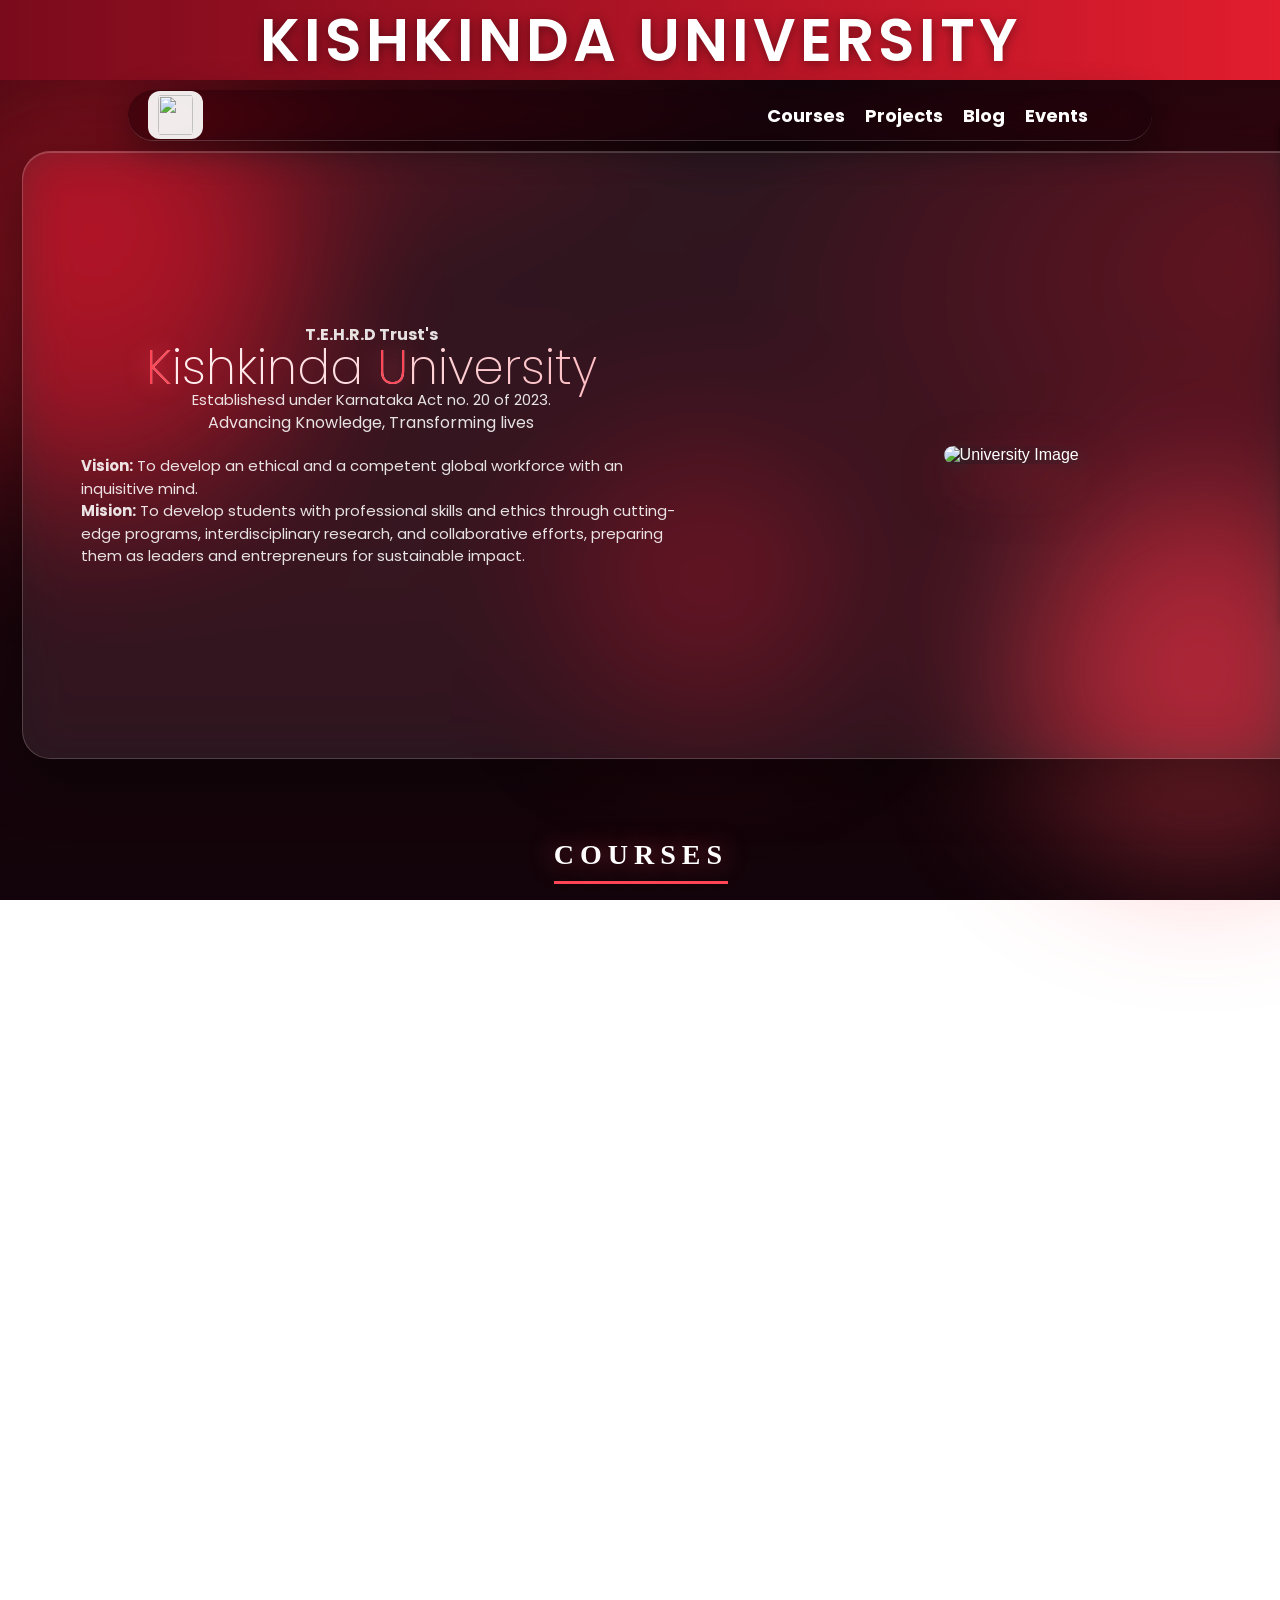
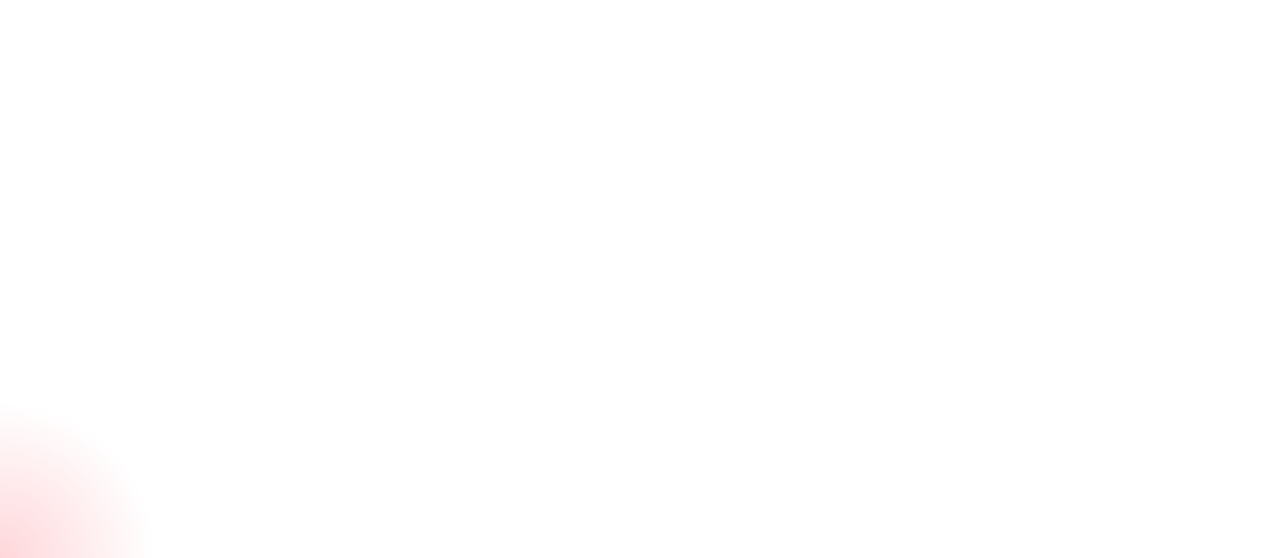
==== commit 1a3c7383: "Update index.html" ====
--- a/index.html
+++ b/index.html
@@ -8,47 +8,79 @@
      <link rel="icon" type="image/png" href="/data/media/favku.ico">
 
     <style>
-    /* ===== Professional theme + centered cards (overrides home.css) ===== */
-    :root{--navy:#0b2545;--blue:#13315c;--accent:#c9a227;--soft:#eef2f7;--ink:#1f2937;--muted:#5b6575;}
-    body{background:var(--soft)!important;color:var(--ink)!important;font-family:'Segoe UI',Roboto,Helvetica,Arial,sans-serif!important;}
-    .title{background:var(--navy)!important;color:#fff!important;letter-spacing:2px;}
-    .nav-barz{background:#fff!important;border-bottom:3px solid var(--accent)!important;box-shadow:0 2px 10px rgba(11,37,69,.12)!important;}
-    .menuuu a,.nav-barz a{color:var(--navy)!important;}
-    .menuuu a:hover{color:var(--accent)!important;}
-    .dropdown{background:#fff!important;border:1px solid #dde3ec!important;box-shadow:0 8px 20px rgba(11,37,69,.15)!important;}
-    .dropdown a{color:var(--navy)!important;}
-    .dropdown a:hover{background:var(--soft)!important;}
-    .hamburger div{background:var(--navy)!important;}
-    .mobile-menuuu{background:#fff!important;}
-    .mobile-menuuu a{color:var(--navy)!important;}
-    .baksaaa{background:linear-gradient(135deg,#ffffff 0%,#e3eaf3 100%)!important;}
-    .baksaaa h1,.baksaaa h1 span{color:var(--navy)!important;}
-    .baksaaa h1 span{color:var(--accent)!important;}
-    .baksaaa p{color:var(--muted)!important;}
-    .baksaaa p b,.baksaaa p[style]{color:var(--navy)!important;}
-
-    /* centered course cards */
-    #main-courses{display:flex!important;flex-direction:column!important;align-items:center!important;padding:40px 16px!important;}
+    /* ===== RED GLASSMORPHISM THEME (overrides home.css) ===== */
+    :root{--red:#e11d2e;--red2:#ff4757;--deep:#12040a;--glass:rgba(255,255,255,.08);--line:rgba(255,255,255,.18);}
+    html{scroll-behavior:smooth;}
+    body{background:radial-gradient(1200px 700px at 10% -10%,#5c0a16 0%,transparent 60%),radial-gradient(900px 600px at 100% 30%,#3d0610 0%,transparent 60%),linear-gradient(180deg,#12040a,#1c060d 60%,#12040a)!important;background-attachment:fixed!important;color:#fff!important;font-family:'Segoe UI',Roboto,Helvetica,Arial,sans-serif!important;overflow-x:hidden;}
+    /* floating orbs */
+    .orb{position:fixed;border-radius:50%;filter:blur(80px);opacity:.45;z-index:-1;pointer-events:none;animation:drift 18s ease-in-out infinite alternate;}
+    .orb.o1{width:420px;height:420px;background:#e11d2e;top:8%;left:-120px;}
+    .orb.o2{width:360px;height:360px;background:#ff4757;bottom:5%;right:-100px;animation-delay:-6s;}
+    .orb.o3{width:260px;height:260px;background:#7a0b1c;top:50%;left:45%;animation-delay:-12s;}
+    @keyframes drift{to{transform:translate(70px,-60px) scale(1.2);}}
+    #progress{position:fixed;top:0;left:0;height:4px;width:0;background:linear-gradient(90deg,#ff4757,#e11d2e,#fff);z-index:9999;box-shadow:0 0 12px #e11d2e;}
+    #cursor-glow{position:fixed;width:340px;height:340px;border-radius:50%;pointer-events:none;z-index:0;background:radial-gradient(circle,rgba(255,71,87,.22),transparent 65%);transform:translate(-50%,-50%);transition:opacity .3s;}
+
+    .title{background:linear-gradient(90deg,#7a0b1c,#e11d2e,#7a0b1c)!important;background-size:200% 100%!important;animation:shine 8s linear infinite;color:#fff!important;letter-spacing:4px;text-shadow:0 2px 12px rgba(0,0,0,.4);}
+    @keyframes shine{to{background-position:200% 0;}}
+    .nav-barz{background:rgba(20,5,10,.55)!important;backdrop-filter:blur(18px) saturate(170%);-webkit-backdrop-filter:blur(18px) saturate(170%);border-bottom:1px solid var(--line)!important;box-shadow:0 8px 32px rgba(0,0,0,.35)!important;}
+    .nav-barz .logo{background:rgba(255,255,255,.92);padding:4px 10px;border-radius:12px;}
+    .menuuu a,.nav-barz a{color:#fff!important;position:relative;transition:color .2s;}
+    .menuuu>a::after{content:"";position:absolute;left:0;bottom:-6px;height:2px;width:0;background:var(--red2);transition:width .3s;}
+    .menuuu>a:hover::after{width:100%;}
+    .menuuu a:hover{color:var(--red2)!important;}
+    .dropdown{background:rgba(25,6,12,.78)!important;backdrop-filter:blur(18px);border:1px solid var(--line)!important;border-radius:14px!important;box-shadow:0 14px 40px rgba(0,0,0,.5)!important;overflow:hidden;}
+    .dropdown a{color:#fff!important;}
+    .dropdown a:hover{background:rgba(225,29,46,.35)!important;}
+    .hamburger div{background:#fff!important;}
+    .mobile-menuuu{background:rgba(25,6,12,.85)!important;backdrop-filter:blur(20px);}
+    .mobile-menuuu a{color:#fff!important;}
+
+    /* hero */
+    .baksaaa{background:transparent!important;padding:30px 4%;}
+    .baksaaa .content{background:var(--glass);backdrop-filter:blur(22px) saturate(160%);-webkit-backdrop-filter:blur(22px) saturate(160%);border:1px solid var(--line);border-radius:28px;box-shadow:0 20px 60px rgba(0,0,0,.45),inset 0 1px 0 rgba(255,255,255,.2);padding:28px;}
+    .baksaaa h1{background:linear-gradient(90deg,#fff,#ffb3ba);-webkit-background-clip:text;background-clip:text;-webkit-text-fill-color:transparent;}
+    .baksaaa h1 span{color:var(--red2)!important;-webkit-text-fill-color:var(--red2);text-shadow:0 0 22px rgba(255,71,87,.8);}
+    .baksaaa p,.baksaaa p[style],.baksaaa p b{color:rgba(255,255,255,.88)!important;}
+    .baksaaa .right-half img{border-radius:22px;box-shadow:0 20px 50px rgba(225,29,46,.35);animation:floaty 6s ease-in-out infinite;transition:transform .2s;}
+    @keyframes floaty{50%{translate:0 -12px;}}
+
+    /* cards */
+    #main-courses{display:flex!important;flex-direction:column!important;align-items:center!important;padding:50px 16px!important;perspective:1200px;}
     #main-courses .heading{width:100%!important;text-align:center!important;}
-    #main-courses .heading p{color:var(--navy)!important;font-weight:700;letter-spacing:3px;border-bottom:3px solid var(--accent);display:inline-block;padding-bottom:6px;}
-    #main-courses .left{display:flex!important;flex-wrap:wrap;justify-content:center!important;align-items:center!important;width:90%!important;max-width:900px!important;margin:20px auto!important;background:#fff!important;border:1px solid #dde3ec!important;border-radius:12px!important;box-shadow:0 6px 18px rgba(11,37,69,.10)!important;overflow:hidden;}
-    #main-courses .boul{text-align:center!important;padding:24px!important;color:var(--ink)!important;}
-    #main-courses .boul h2{color:var(--navy)!important;}
-    #main-courses .right{display:flex;justify-content:center;align-items:center;}
-    #main-courses .right img{max-width:100%;height:auto;border-radius:8px;}
-    #btnn{background:var(--navy)!important;color:#fff!important;border:none!important;border-radius:6px!important;padding:10px 22px!important;cursor:pointer;transition:background .2s;}
-    #btnn:hover{background:var(--accent)!important;color:var(--navy)!important;}
-
-    .blog-img{background:var(--blue)!important;color:#fff!important;}
+    #main-courses .heading p{color:#fff!important;font-weight:800;letter-spacing:6px;font-size:28px;display:inline-block;padding-bottom:10px;border-bottom:3px solid var(--red2);text-shadow:0 0 24px rgba(255,71,87,.6);}
+    #main-courses .left{position:relative;display:flex!important;flex-wrap:wrap;justify-content:center!important;align-items:center!important;width:90%!important;max-width:920px!important;margin:26px auto!important;background:var(--glass)!important;backdrop-filter:blur(20px) saturate(170%);-webkit-backdrop-filter:blur(20px) saturate(170%);border:1px solid var(--line)!important;border-radius:26px!important;box-shadow:0 18px 50px rgba(0,0,0,.45),inset 0 1px 0 rgba(255,255,255,.22)!important;overflow:hidden;transform-style:preserve-3d;transition:transform .15s ease-out,box-shadow .3s;}
+    #main-courses .left::before{content:"";position:absolute;inset:0;pointer-events:none;background:radial-gradient(420px circle at var(--mx,50%) var(--my,50%),rgba(255,71,87,.30),transparent 60%);opacity:0;transition:opacity .3s;}
+    #main-courses .left:hover::before{opacity:1;}
+    #main-courses .left:hover{box-shadow:0 26px 70px rgba(225,29,46,.4),inset 0 1px 0 rgba(255,255,255,.3)!important;}
+    #main-courses .boul{text-align:center!important;padding:28px!important;color:#fff!important;position:relative;}
+    #main-courses .boul h2{font-size:34px;background:linear-gradient(90deg,#fff,#ff6b78);-webkit-background-clip:text;background-clip:text;-webkit-text-fill-color:transparent;}
+    #main-courses .boul p{color:rgba(255,255,255,.8)!important;}
+    #main-courses .right{display:flex;justify-content:center;align-items:center;padding:14px;}
+    #main-courses .right img{max-width:100%;height:auto;border-radius:18px;transition:transform .5s;}
+    #main-courses .left:hover .right img{transform:scale(1.06) rotate(-1deg);}
+    #btnn,.blog-btn{position:relative;overflow:hidden;background:linear-gradient(135deg,#e11d2e,#ff4757)!important;color:#fff!important;border:none!important;border-radius:999px!important;padding:12px 28px!important;cursor:pointer;font-weight:600;box-shadow:0 8px 22px rgba(225,29,46,.5);transition:transform .2s,box-shadow .2s;}
+    #btnn:hover,.blog-btn:hover{transform:translateY(-3px) scale(1.04);box-shadow:0 14px 30px rgba(255,71,87,.65);}
+    .ripple{position:absolute;border-radius:50%;background:rgba(255,255,255,.55);transform:scale(0);animation:rip .6s linear;pointer-events:none;}
+    @keyframes rip{to{transform:scale(4);opacity:0;}}
+
+    .blog-img{background:var(--glass)!important;backdrop-filter:blur(20px);border:1px solid var(--line)!important;border-radius:26px!important;box-shadow:0 18px 50px rgba(0,0,0,.4);color:#fff!important;}
     .blog-img p,.blog-img .h6{color:#fff!important;}
-    .blog-btn{background:var(--accent)!important;color:var(--navy)!important;font-weight:600;border-radius:6px!important;}
+    .blog-btn{display:inline-block;}
 
     /* footer */
-    .foooter{background:var(--navy)!important;color:#dbe4f0!important;}
-    .foooter a,.foooter p,.foooter b,.foooter h3{color:#dbe4f0!important;}
-    .foooter .address-heading{color:var(--accent)!important;}
-    .foooter a:hover{color:var(--accent)!important;}
-    .s-media,.s-c-media{display:flex;gap:16px;justify-content:center;font-size:22px;}
+    .foooter{background:rgba(255,255,255,.06)!important;backdrop-filter:blur(22px) saturate(160%);border-top:1px solid var(--line);border-radius:28px 28px 0 0;color:rgba(255,255,255,.85)!important;}
+    .foooter a,.foooter p,.foooter b,.foooter h3{color:rgba(255,255,255,.85)!important;}
+    .foooter .address-heading{color:var(--red2)!important;text-shadow:0 0 14px rgba(255,71,87,.5);}
+    .foooter a:hover{color:#fff!important;}
+    .s-media,.s-c-media{display:flex;gap:14px;justify-content:center;}
+    .s-media a,.s-c-media a{width:46px;height:46px;display:flex;align-items:center;justify-content:center;font-size:20px;border-radius:50%;background:var(--glass);border:1px solid var(--line);backdrop-filter:blur(10px);transition:transform .25s,background .25s,box-shadow .25s;}
+    .s-media a:hover,.s-c-media a:hover{transform:translateY(-6px) rotate(8deg);background:linear-gradient(135deg,#e11d2e,#ff4757);box-shadow:0 10px 24px rgba(255,71,87,.6);}
+
+    /* scroll reveal (uses 'translate' so it never fights the tilt 'transform') */
+    .reveal{opacity:0;translate:0 40px;transition:opacity .8s ease,translate .8s ease,transform .15s ease-out,box-shadow .3s;}
+    .reveal.in{opacity:1;translate:0 0;}
+    @media (prefers-reduced-motion:reduce){*{animation:none!important;transition:none!important;}.reveal{opacity:1;translate:0 0;}}
     </style>
 </head>
 <body>
@@ -379,5 +411,52 @@
 </script>  
   
       
+
+<!-- ===== interactions ===== -->
+<script>
+(function(){
+  var b=document.body;
+  ['o1','o2','o3'].forEach(function(c){var d=document.createElement('div');d.className='orb '+c;b.appendChild(d);});
+  var bar=document.createElement('div');bar.id='progress';b.appendChild(bar);
+  var glow=document.createElement('div');glow.id='cursor-glow';b.appendChild(glow);
+
+  window.addEventListener('scroll',function(){
+    var h=document.documentElement;
+    bar.style.width=(h.scrollTop/(h.scrollHeight-h.clientHeight)*100)+'%';
+  },{passive:true});
+
+  var hero=document.querySelector('.baksaaa .right-half img');
+  window.addEventListener('mousemove',function(e){
+    glow.style.left=e.clientX+'px';glow.style.top=e.clientY+'px';
+    if(hero){var x=(e.clientX/innerWidth-.5)*14,y=(e.clientY/innerHeight-.5)*14;hero.style.transform='translate('+x+'px,'+y+'px)';}
+  });
+
+  // scroll reveal
+  var els=document.querySelectorAll('#main-courses .heading,#main-courses .left,.blog-img,.baksaaa .content,.foooter>div');
+  els.forEach(function(el){el.classList.add('reveal');});
+  var io=new IntersectionObserver(function(en){en.forEach(function(x){if(x.isIntersecting){x.target.classList.add('in');io.unobserve(x.target);}});},{threshold:.15});
+  els.forEach(function(el){io.observe(el);});
+
+  // 3D tilt + spotlight on cards
+  document.querySelectorAll('#main-courses .left').forEach(function(c){
+    c.addEventListener('mousemove',function(e){
+      var r=c.getBoundingClientRect(),px=(e.clientX-r.left)/r.width,py=(e.clientY-r.top)/r.height;
+      c.style.setProperty('--mx',(px*100)+'%');c.style.setProperty('--my',(py*100)+'%');
+      c.style.transform='rotateX('+((.5-py)*8)+'deg) rotateY('+((px-.5)*10)+'deg) translateZ(6px)';
+    });
+    c.addEventListener('mouseleave',function(){c.style.transform='';});
+  });
+
+  // button ripple
+  document.querySelectorAll('#btnn,.blog-btn').forEach(function(btn){
+    btn.addEventListener('click',function(e){
+      var r=btn.getBoundingClientRect(),d=Math.max(r.width,r.height),s=document.createElement('span');
+      s.className='ripple';s.style.width=s.style.height=d+'px';
+      s.style.left=(e.clientX-r.left-d/2)+'px';s.style.top=(e.clientY-r.top-d/2)+'px';
+      btn.appendChild(s);setTimeout(function(){s.remove();},600);
+    });
+  });
+})();
+</script>
 </body>
 </html>
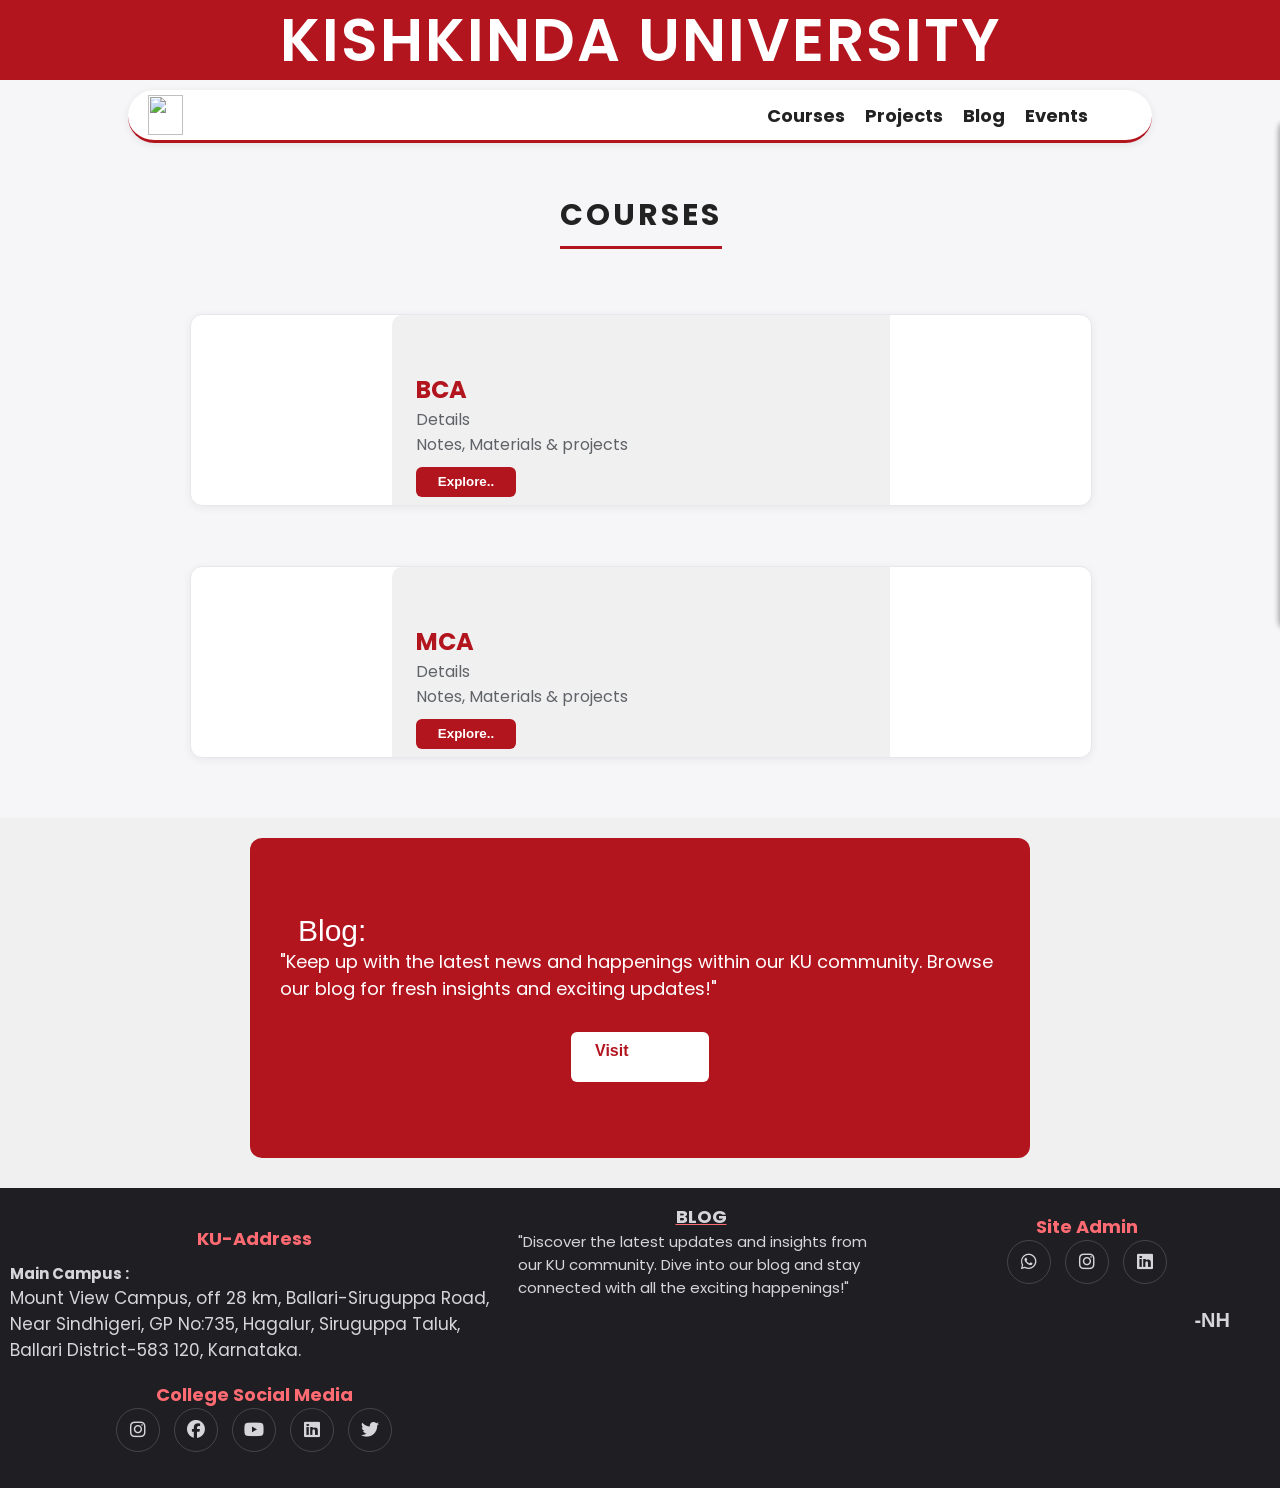
==== commit 643450ea: "Update index.html" ====
--- a/index.html
+++ b/index.html
@@ -8,79 +8,47 @@
      <link rel="icon" type="image/png" href="/data/media/favku.ico">
 
     <style>
-    /* ===== RED GLASSMORPHISM THEME (overrides home.css) ===== */
-    :root{--red:#e11d2e;--red2:#ff4757;--deep:#12040a;--glass:rgba(255,255,255,.08);--line:rgba(255,255,255,.18);}
-    html{scroll-behavior:smooth;}
-    body{background:radial-gradient(1200px 700px at 10% -10%,#5c0a16 0%,transparent 60%),radial-gradient(900px 600px at 100% 30%,#3d0610 0%,transparent 60%),linear-gradient(180deg,#12040a,#1c060d 60%,#12040a)!important;background-attachment:fixed!important;color:#fff!important;font-family:'Segoe UI',Roboto,Helvetica,Arial,sans-serif!important;overflow-x:hidden;}
-    /* floating orbs */
-    .orb{position:fixed;border-radius:50%;filter:blur(80px);opacity:.45;z-index:-1;pointer-events:none;animation:drift 18s ease-in-out infinite alternate;}
-    .orb.o1{width:420px;height:420px;background:#e11d2e;top:8%;left:-120px;}
-    .orb.o2{width:360px;height:360px;background:#ff4757;bottom:5%;right:-100px;animation-delay:-6s;}
-    .orb.o3{width:260px;height:260px;background:#7a0b1c;top:50%;left:45%;animation-delay:-12s;}
-    @keyframes drift{to{transform:translate(70px,-60px) scale(1.2);}}
-    #progress{position:fixed;top:0;left:0;height:4px;width:0;background:linear-gradient(90deg,#ff4757,#e11d2e,#fff);z-index:9999;box-shadow:0 0 12px #e11d2e;}
-    #cursor-glow{position:fixed;width:340px;height:340px;border-radius:50%;pointer-events:none;z-index:0;background:radial-gradient(circle,rgba(255,71,87,.22),transparent 65%);transform:translate(-50%,-50%);transition:opacity .3s;}
-
-    .title{background:linear-gradient(90deg,#7a0b1c,#e11d2e,#7a0b1c)!important;background-size:200% 100%!important;animation:shine 8s linear infinite;color:#fff!important;letter-spacing:4px;text-shadow:0 2px 12px rgba(0,0,0,.4);}
-    @keyframes shine{to{background-position:200% 0;}}
-    .nav-barz{background:rgba(20,5,10,.55)!important;backdrop-filter:blur(18px) saturate(170%);-webkit-backdrop-filter:blur(18px) saturate(170%);border-bottom:1px solid var(--line)!important;box-shadow:0 8px 32px rgba(0,0,0,.35)!important;}
-    .nav-barz .logo{background:rgba(255,255,255,.92);padding:4px 10px;border-radius:12px;}
-    .menuuu a,.nav-barz a{color:#fff!important;position:relative;transition:color .2s;}
-    .menuuu>a::after{content:"";position:absolute;left:0;bottom:-6px;height:2px;width:0;background:var(--red2);transition:width .3s;}
-    .menuuu>a:hover::after{width:100%;}
-    .menuuu a:hover{color:var(--red2)!important;}
-    .dropdown{background:rgba(25,6,12,.78)!important;backdrop-filter:blur(18px);border:1px solid var(--line)!important;border-radius:14px!important;box-shadow:0 14px 40px rgba(0,0,0,.5)!important;overflow:hidden;}
-    .dropdown a{color:#fff!important;}
-    .dropdown a:hover{background:rgba(225,29,46,.35)!important;}
-    .hamburger div{background:#fff!important;}
-    .mobile-menuuu{background:rgba(25,6,12,.85)!important;backdrop-filter:blur(20px);}
-    .mobile-menuuu a{color:#fff!important;}
-
-    /* hero */
-    .baksaaa{background:transparent!important;padding:30px 4%;}
-    .baksaaa .content{background:var(--glass);backdrop-filter:blur(22px) saturate(160%);-webkit-backdrop-filter:blur(22px) saturate(160%);border:1px solid var(--line);border-radius:28px;box-shadow:0 20px 60px rgba(0,0,0,.45),inset 0 1px 0 rgba(255,255,255,.2);padding:28px;}
-    .baksaaa h1{background:linear-gradient(90deg,#fff,#ffb3ba);-webkit-background-clip:text;background-clip:text;-webkit-text-fill-color:transparent;}
-    .baksaaa h1 span{color:var(--red2)!important;-webkit-text-fill-color:var(--red2);text-shadow:0 0 22px rgba(255,71,87,.8);}
-    .baksaaa p,.baksaaa p[style],.baksaaa p b{color:rgba(255,255,255,.88)!important;}
-    .baksaaa .right-half img{border-radius:22px;box-shadow:0 20px 50px rgba(225,29,46,.35);animation:floaty 6s ease-in-out infinite;transition:transform .2s;}
-    @keyframes floaty{50%{translate:0 -12px;}}
-
-    /* cards */
-    #main-courses{display:flex!important;flex-direction:column!important;align-items:center!important;padding:50px 16px!important;perspective:1200px;}
+    /* ===== Clean professional red theme (overrides home.css) ===== */
+    :root{--red:#b3151f;--red-dark:#8a0f18;--ink:#222;--muted:#5f6368;--line:#e5e7eb;}
+    body{background:#f6f6f8!important;color:var(--ink)!important;font-family:'Segoe UI',Roboto,Helvetica,Arial,sans-serif!important;}
+    .title{background:var(--red)!important;color:#fff!important;letter-spacing:2px;}
+    .nav-barz{background:#fff!important;border-bottom:3px solid var(--red)!important;box-shadow:0 2px 8px rgba(0,0,0,.08)!important;}
+    .menuuu a,.nav-barz a{color:var(--ink)!important;}
+    .menuuu a:hover{color:var(--red)!important;}
+    .dropdown{background:#fff!important;border:1px solid var(--line)!important;border-radius:8px!important;box-shadow:0 8px 20px rgba(0,0,0,.12)!important;}
+    .dropdown a{color:var(--ink)!important;}
+    .dropdown a:hover{background:#fdecee!important;color:var(--red)!important;}
+    .hamburger div{background:var(--ink)!important;}
+    .mobile-menuuu{background:#fff!important;}
+    .mobile-menuuu a{color:var(--ink)!important;}
+
+    /* centered course cards */
+    #main-courses{display:flex!important;flex-direction:column!important;align-items:center!important;padding:40px 16px!important;}
     #main-courses .heading{width:100%!important;text-align:center!important;}
-    #main-courses .heading p{color:#fff!important;font-weight:800;letter-spacing:6px;font-size:28px;display:inline-block;padding-bottom:10px;border-bottom:3px solid var(--red2);text-shadow:0 0 24px rgba(255,71,87,.6);}
-    #main-courses .left{position:relative;display:flex!important;flex-wrap:wrap;justify-content:center!important;align-items:center!important;width:90%!important;max-width:920px!important;margin:26px auto!important;background:var(--glass)!important;backdrop-filter:blur(20px) saturate(170%);-webkit-backdrop-filter:blur(20px) saturate(170%);border:1px solid var(--line)!important;border-radius:26px!important;box-shadow:0 18px 50px rgba(0,0,0,.45),inset 0 1px 0 rgba(255,255,255,.22)!important;overflow:hidden;transform-style:preserve-3d;transition:transform .15s ease-out,box-shadow .3s;}
-    #main-courses .left::before{content:"";position:absolute;inset:0;pointer-events:none;background:radial-gradient(420px circle at var(--mx,50%) var(--my,50%),rgba(255,71,87,.30),transparent 60%);opacity:0;transition:opacity .3s;}
-    #main-courses .left:hover::before{opacity:1;}
-    #main-courses .left:hover{box-shadow:0 26px 70px rgba(225,29,46,.4),inset 0 1px 0 rgba(255,255,255,.3)!important;}
-    #main-courses .boul{text-align:center!important;padding:28px!important;color:#fff!important;position:relative;}
-    #main-courses .boul h2{font-size:34px;background:linear-gradient(90deg,#fff,#ff6b78);-webkit-background-clip:text;background-clip:text;-webkit-text-fill-color:transparent;}
-    #main-courses .boul p{color:rgba(255,255,255,.8)!important;}
-    #main-courses .right{display:flex;justify-content:center;align-items:center;padding:14px;}
-    #main-courses .right img{max-width:100%;height:auto;border-radius:18px;transition:transform .5s;}
-    #main-courses .left:hover .right img{transform:scale(1.06) rotate(-1deg);}
-    #btnn,.blog-btn{position:relative;overflow:hidden;background:linear-gradient(135deg,#e11d2e,#ff4757)!important;color:#fff!important;border:none!important;border-radius:999px!important;padding:12px 28px!important;cursor:pointer;font-weight:600;box-shadow:0 8px 22px rgba(225,29,46,.5);transition:transform .2s,box-shadow .2s;}
-    #btnn:hover,.blog-btn:hover{transform:translateY(-3px) scale(1.04);box-shadow:0 14px 30px rgba(255,71,87,.65);}
-    .ripple{position:absolute;border-radius:50%;background:rgba(255,255,255,.55);transform:scale(0);animation:rip .6s linear;pointer-events:none;}
-    @keyframes rip{to{transform:scale(4);opacity:0;}}
-
-    .blog-img{background:var(--glass)!important;backdrop-filter:blur(20px);border:1px solid var(--line)!important;border-radius:26px!important;box-shadow:0 18px 50px rgba(0,0,0,.4);color:#fff!important;}
+    #main-courses .heading p{color:var(--ink)!important;font-weight:700;letter-spacing:3px;display:inline-block;padding-bottom:8px;border-bottom:3px solid var(--red);}
+    #main-courses .left{display:flex!important;flex-wrap:wrap;justify-content:center!important;align-items:center!important;width:90%!important;max-width:900px!important;margin:20px auto!important;background:#fff!important;border:1px solid var(--line)!important;border-radius:12px!important;box-shadow:0 2px 10px rgba(0,0,0,.06)!important;overflow:hidden;transition:box-shadow .2s,transform .2s;}
+    #main-courses .left:hover{box-shadow:0 8px 22px rgba(0,0,0,.12)!important;transform:translateY(-2px);}
+    #main-courses .boul{text-align:center!important;padding:24px!important;color:var(--ink)!important;}
+    #main-courses .boul h2{color:var(--red)!important;}
+    #main-courses .boul p{color:var(--muted)!important;}
+    #main-courses .right{display:flex;justify-content:center;align-items:center;padding:12px;}
+    #main-courses .right img{max-width:100%;height:auto;border-radius:8px;}
+    #btnn,.blog-btn{background:var(--red)!important;color:#fff!important;border:none!important;border-radius:6px!important;padding:10px 24px!important;cursor:pointer;font-weight:600;transition:background .2s;}
+    #btnn:hover,.blog-btn:hover{background:var(--red-dark)!important;}
+
+    .blog-img{background:var(--red)!important;color:#fff!important;border-radius:12px!important;}
     .blog-img p,.blog-img .h6{color:#fff!important;}
-    .blog-btn{display:inline-block;}
+    .blog-btn{background:#fff!important;color:var(--red)!important;display:inline-block;}
+    .blog-btn:hover{background:#fdecee!important;}
 
     /* footer */
-    .foooter{background:rgba(255,255,255,.06)!important;backdrop-filter:blur(22px) saturate(160%);border-top:1px solid var(--line);border-radius:28px 28px 0 0;color:rgba(255,255,255,.85)!important;}
-    .foooter a,.foooter p,.foooter b,.foooter h3{color:rgba(255,255,255,.85)!important;}
-    .foooter .address-heading{color:var(--red2)!important;text-shadow:0 0 14px rgba(255,71,87,.5);}
+    .foooter{background:#1f1f23!important;color:#d6d6da!important;}
+    .foooter a,.foooter p,.foooter b,.foooter h3{color:#d6d6da!important;}
+    .foooter .address-heading{color:#ff6b72!important;}
     .foooter a:hover{color:#fff!important;}
     .s-media,.s-c-media{display:flex;gap:14px;justify-content:center;}
-    .s-media a,.s-c-media a{width:46px;height:46px;display:flex;align-items:center;justify-content:center;font-size:20px;border-radius:50%;background:var(--glass);border:1px solid var(--line);backdrop-filter:blur(10px);transition:transform .25s,background .25s,box-shadow .25s;}
-    .s-media a:hover,.s-c-media a:hover{transform:translateY(-6px) rotate(8deg);background:linear-gradient(135deg,#e11d2e,#ff4757);box-shadow:0 10px 24px rgba(255,71,87,.6);}
-
-    /* scroll reveal (uses 'translate' so it never fights the tilt 'transform') */
-    .reveal{opacity:0;translate:0 40px;transition:opacity .8s ease,translate .8s ease,transform .15s ease-out,box-shadow .3s;}
-    .reveal.in{opacity:1;translate:0 0;}
-    @media (prefers-reduced-motion:reduce){*{animation:none!important;transition:none!important;}.reveal{opacity:1;translate:0 0;}}
+    .s-media a,.s-c-media a{width:42px;height:42px;display:flex;align-items:center;justify-content:center;font-size:18px;border-radius:50%;border:1px solid #44444a;transition:background .2s,border-color .2s;}
+    .s-media a:hover,.s-c-media a:hover{background:var(--red);border-color:var(--red);}
     </style>
 </head>
 <body>
@@ -129,29 +97,7 @@
     </div>
 
 
-    <div class="baksaaa">
-        <div class="content">
-            <div class="left-half">
-                <div class="text">
-                    <p style="color: black; margin: 0px; padding: 0px;"><b>T.E.H.R.D Trust's</b></p>
-                    <h1><span style="color: red;">K</span>ishkinda <span style="color: red;">U</span>niversity</h1>
-                    <p id="estb">Establishesd under Karnataka Act no. 20 of 2023.</p>
-                    <p>Advancing Knowledge, Transforming lives</p>
-                    <p class="v" id="vm"><b>Vision:</b> To develop an ethical and a competent global workforce with an inquisitive mind.</p>
-                    <p id="vm"><b>Mision:</b> To develop students with professional skills and ethics through cutting-edge programs, interdisciplinary research, and collaborative efforts, preparing them as leaders and entrepreneurs for sustainable impact.</p>
-                </div>
-            </div>
-            <div class="right-half">
-  
-              
-              
-                <img alt="University Image" src="https://blogger.googleusercontent.com/img/b/R29vZ2xl/AVvXsEj92GZoMyYkrvKhXVT4QzPCWtbK3_qUfHgCEQeO8TqZO_7xftuA6AeieJYyop8bBOgGPIwBUDQxn46JQPTd8YOrpjgnaltK8LuJqqvaOG9YCXMp4UmLUP2xQ-NvC1IRklzuz7vHpKlqpWJU67rWhYq07INqkq_W8jJHmJX_8OwFyPn3bUqfVZS3P_QuL8Bp/s1600/hero-bg-min2.png" />
-            </div>
-        </div>
-    </div>
-
-
-     <!-- @@@@@@@@@@@@@@@@@@@@@@@@@@@@@@ herohtml eenddd @@@@@@@@@@@@@@@@@@@@@@@@@@@@@@-->
+    <!-- @@@@@@@@@@@@@@@@@@@@@@@@@@@@@@ herohtml eenddd @@@@@@@@@@@@@@@@@@@@@@@@@@@@@@-->
 
  <div style="display:none" class="body-slider">
         <p id="bgi-heading">Basavarajeswari Group of Institutions</p>
@@ -412,51 +358,5 @@
   
       
 
-<!-- ===== interactions ===== -->
-<script>
-(function(){
-  var b=document.body;
-  ['o1','o2','o3'].forEach(function(c){var d=document.createElement('div');d.className='orb '+c;b.appendChild(d);});
-  var bar=document.createElement('div');bar.id='progress';b.appendChild(bar);
-  var glow=document.createElement('div');glow.id='cursor-glow';b.appendChild(glow);
-
-  window.addEventListener('scroll',function(){
-    var h=document.documentElement;
-    bar.style.width=(h.scrollTop/(h.scrollHeight-h.clientHeight)*100)+'%';
-  },{passive:true});
-
-  var hero=document.querySelector('.baksaaa .right-half img');
-  window.addEventListener('mousemove',function(e){
-    glow.style.left=e.clientX+'px';glow.style.top=e.clientY+'px';
-    if(hero){var x=(e.clientX/innerWidth-.5)*14,y=(e.clientY/innerHeight-.5)*14;hero.style.transform='translate('+x+'px,'+y+'px)';}
-  });
-
-  // scroll reveal
-  var els=document.querySelectorAll('#main-courses .heading,#main-courses .left,.blog-img,.baksaaa .content,.foooter>div');
-  els.forEach(function(el){el.classList.add('reveal');});
-  var io=new IntersectionObserver(function(en){en.forEach(function(x){if(x.isIntersecting){x.target.classList.add('in');io.unobserve(x.target);}});},{threshold:.15});
-  els.forEach(function(el){io.observe(el);});
-
-  // 3D tilt + spotlight on cards
-  document.querySelectorAll('#main-courses .left').forEach(function(c){
-    c.addEventListener('mousemove',function(e){
-      var r=c.getBoundingClientRect(),px=(e.clientX-r.left)/r.width,py=(e.clientY-r.top)/r.height;
-      c.style.setProperty('--mx',(px*100)+'%');c.style.setProperty('--my',(py*100)+'%');
-      c.style.transform='rotateX('+((.5-py)*8)+'deg) rotateY('+((px-.5)*10)+'deg) translateZ(6px)';
-    });
-    c.addEventListener('mouseleave',function(){c.style.transform='';});
-  });
-
-  // button ripple
-  document.querySelectorAll('#btnn,.blog-btn').forEach(function(btn){
-    btn.addEventListener('click',function(e){
-      var r=btn.getBoundingClientRect(),d=Math.max(r.width,r.height),s=document.createElement('span');
-      s.className='ripple';s.style.width=s.style.height=d+'px';
-      s.style.left=(e.clientX-r.left-d/2)+'px';s.style.top=(e.clientY-r.top-d/2)+'px';
-      btn.appendChild(s);setTimeout(function(){s.remove();},600);
-    });
-  });
-})();
-</script>
 </body>
 </html>
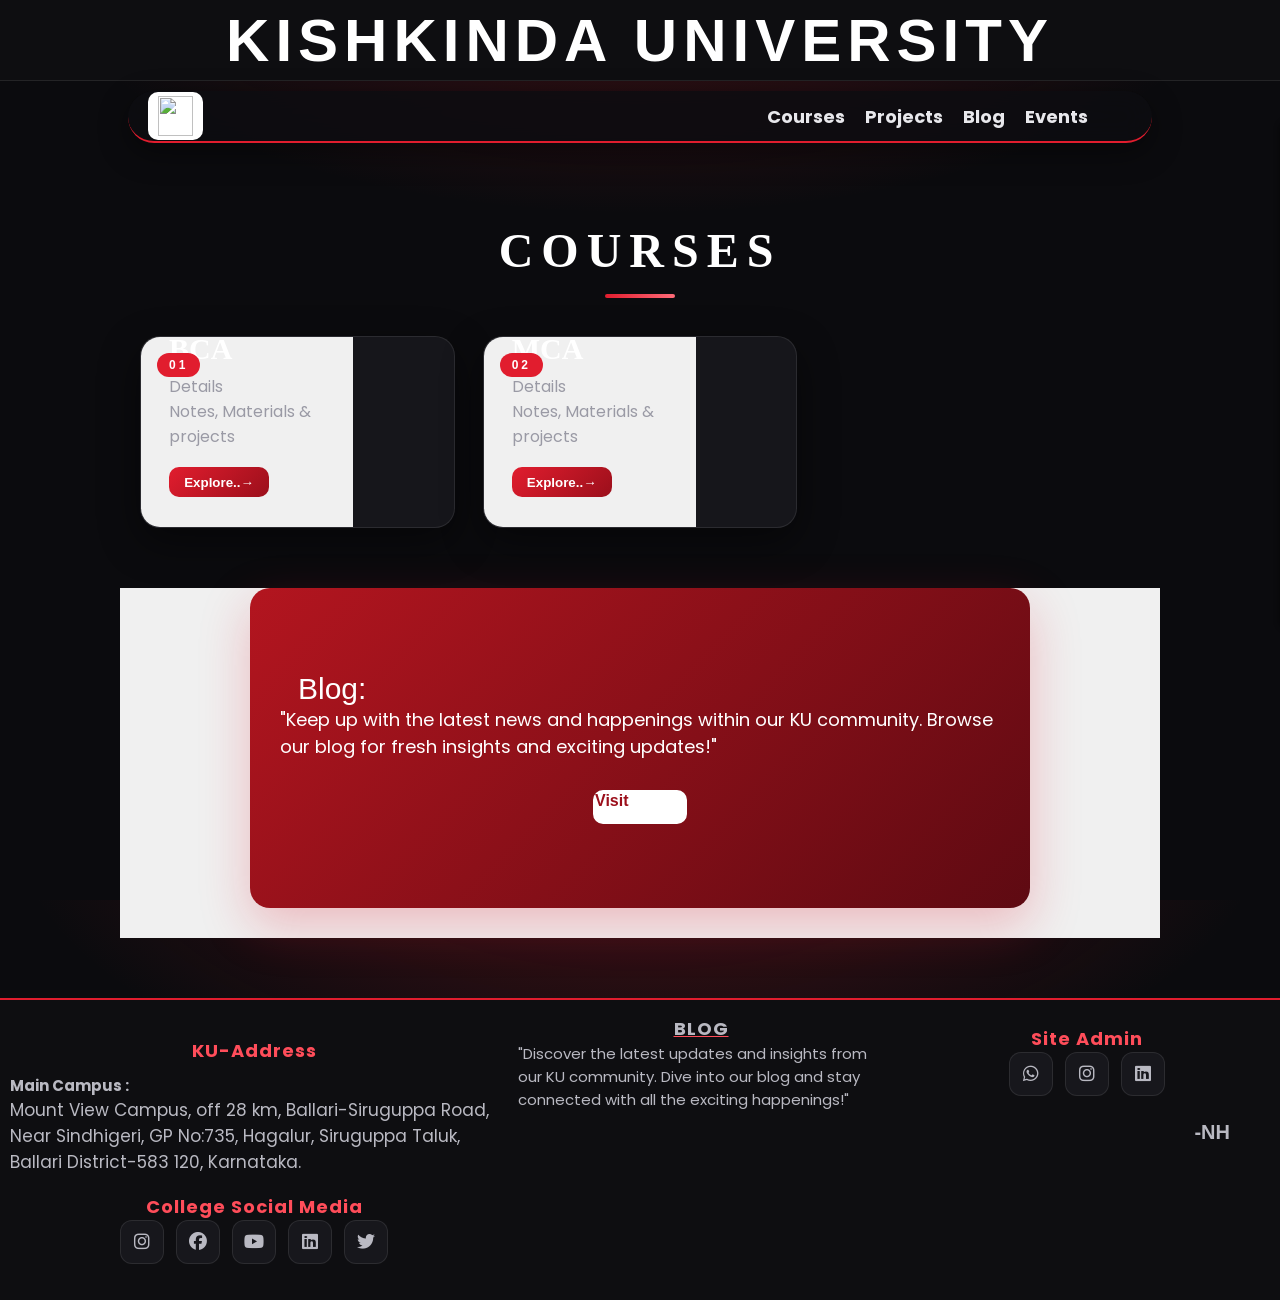
==== commit 93e7fb19: "Update index.html" ====
--- a/index.html
+++ b/index.html
@@ -8,47 +8,75 @@
      <link rel="icon" type="image/png" href="/data/media/favku.ico">
 
     <style>
-    /* ===== Clean professional red theme (overrides home.css) ===== */
-    :root{--red:#b3151f;--red-dark:#8a0f18;--ink:#222;--muted:#5f6368;--line:#e5e7eb;}
-    body{background:#f6f6f8!important;color:var(--ink)!important;font-family:'Segoe UI',Roboto,Helvetica,Arial,sans-serif!important;}
-    .title{background:var(--red)!important;color:#fff!important;letter-spacing:2px;}
-    .nav-barz{background:#fff!important;border-bottom:3px solid var(--red)!important;box-shadow:0 2px 8px rgba(0,0,0,.08)!important;}
-    .menuuu a,.nav-barz a{color:var(--ink)!important;}
-    .menuuu a:hover{color:var(--red)!important;}
-    .dropdown{background:#fff!important;border:1px solid var(--line)!important;border-radius:8px!important;box-shadow:0 8px 20px rgba(0,0,0,.12)!important;}
-    .dropdown a{color:var(--ink)!important;}
-    .dropdown a:hover{background:#fdecee!important;color:var(--red)!important;}
-    .hamburger div{background:var(--ink)!important;}
-    .mobile-menuuu{background:#fff!important;}
-    .mobile-menuuu a{color:var(--ink)!important;}
-
-    /* centered course cards */
-    #main-courses{display:flex!important;flex-direction:column!important;align-items:center!important;padding:40px 16px!important;}
-    #main-courses .heading{width:100%!important;text-align:center!important;}
-    #main-courses .heading p{color:var(--ink)!important;font-weight:700;letter-spacing:3px;display:inline-block;padding-bottom:8px;border-bottom:3px solid var(--red);}
-    #main-courses .left{display:flex!important;flex-wrap:wrap;justify-content:center!important;align-items:center!important;width:90%!important;max-width:900px!important;margin:20px auto!important;background:#fff!important;border:1px solid var(--line)!important;border-radius:12px!important;box-shadow:0 2px 10px rgba(0,0,0,.06)!important;overflow:hidden;transition:box-shadow .2s,transform .2s;}
-    #main-courses .left:hover{box-shadow:0 8px 22px rgba(0,0,0,.12)!important;transform:translateY(-2px);}
-    #main-courses .boul{text-align:center!important;padding:24px!important;color:var(--ink)!important;}
-    #main-courses .boul h2{color:var(--red)!important;}
-    #main-courses .boul p{color:var(--muted)!important;}
-    #main-courses .right{display:flex;justify-content:center;align-items:center;padding:12px;}
-    #main-courses .right img{max-width:100%;height:auto;border-radius:8px;}
-    #btnn,.blog-btn{background:var(--red)!important;color:#fff!important;border:none!important;border-radius:6px!important;padding:10px 24px!important;cursor:pointer;font-weight:600;transition:background .2s;}
-    #btnn:hover,.blog-btn:hover{background:var(--red-dark)!important;}
-
-    .blog-img{background:var(--red)!important;color:#fff!important;border-radius:12px!important;}
+    /* ===== Bold professional red/dark theme (overrides home.css) ===== */
+    :root{--red:#e11d2e;--red-d:#9b0f1b;--bg:#0b0b0e;--card:#16161b;--line:rgba(255,255,255,.09);--txt:#f2f2f4;--mut:#9a9aa5;}
+    html{scroll-behavior:smooth;}
+    body{background:radial-gradient(900px 420px at 50% -80px,rgba(225,29,46,.28),transparent 70%),var(--bg)!important;color:var(--txt)!important;font-family:'Segoe UI',Roboto,Helvetica,Arial,sans-serif!important;}
+
+    /* masthead + nav */
+    .title{background:#0e0e11!important;color:#fff!important;letter-spacing:6px;font-weight:800;border-bottom:1px solid var(--line);}
+    .nav-barz{background:rgba(14,14,17,.85)!important;backdrop-filter:blur(14px);-webkit-backdrop-filter:blur(14px);border-bottom:2px solid var(--red)!important;box-shadow:0 10px 30px rgba(0,0,0,.4)!important;}
+    .nav-barz .logo{background:#fff;padding:4px 10px;border-radius:10px;}
+    .menuuu a,.nav-barz a{color:#e8e8ec!important;position:relative;transition:color .2s;}
+    .menuuu>a::after{content:"";position:absolute;left:0;bottom:-6px;height:2px;width:0;background:var(--red);transition:width .25s;}
+    .menuuu>a:hover::after{width:100%;}
+    .menuuu a:hover{color:#fff!important;}
+    .dropdown{background:#16161b!important;border:1px solid var(--line)!important;border-radius:12px!important;box-shadow:0 16px 40px rgba(0,0,0,.6)!important;overflow:hidden;}
+    .dropdown a{color:#e8e8ec!important;}
+    .dropdown a:hover{background:rgba(225,29,46,.18)!important;color:#fff!important;}
+    .hamburger div{background:#fff!important;}
+    .mobile-menuuu{background:#111115!important;}
+    .mobile-menuuu a{color:#fff!important;}
+
+    /* programs */
+    #main-courses{display:grid!important;grid-template-columns:repeat(auto-fit,minmax(310px,1fr));gap:28px;max-width:1000px;margin:0 auto!important;padding:70px 20px 60px!important;counter-reset:c;}
+    #main-courses .heading{grid-column:1/-1;text-align:center!important;margin-bottom:10px;}
+    #main-courses .heading p{color:#fff!important;font-size:clamp(30px,5vw,48px);font-weight:800;letter-spacing:8px;margin:0;}
+    #main-courses .heading p::after{content:"";display:block;width:70px;height:4px;margin:16px auto 0;border-radius:4px;background:linear-gradient(90deg,var(--red),#ff6b78);}
+
+    #main-courses .left{position:relative;counter-increment:c;display:flex!important;flex-direction:column-reverse;width:auto!important;max-width:none!important;margin:0!important;background:var(--card)!important;border:1px solid var(--line)!important;border-radius:20px!important;overflow:hidden;box-shadow:0 14px 40px rgba(0,0,0,.45)!important;transition:transform .25s,border-color .25s,box-shadow .25s;}
+    #main-courses .left:hover{transform:translateY(-8px);border-color:rgba(225,29,46,.7)!important;box-shadow:0 22px 55px rgba(225,29,46,.28)!important;}
+    #main-courses .left::before{content:"";position:absolute;inset:0;pointer-events:none;z-index:1;background:radial-gradient(380px circle at var(--mx,50%) var(--my,0%),rgba(225,29,46,.18),transparent 60%);opacity:0;transition:opacity .3s;}
+    #main-courses .left:hover::before{opacity:1;}
+    #main-courses .left::after{content:"0" counter(c);position:absolute;top:16px;left:16px;z-index:2;font-size:12px;font-weight:700;letter-spacing:3px;color:#fff;background:var(--red);padding:5px 12px;border-radius:999px;}
+    #main-courses .right{width:100%!important;padding:0!important;overflow:hidden;}
+    #main-courses .right img{display:block;width:100%!important;height:230px!important;object-fit:cover;border-radius:0!important;transition:transform .6s;}
+    #main-courses .left:hover .right img{transform:scale(1.07);}
+    #main-courses .boul{position:relative;z-index:2;text-align:left!important;padding:26px 28px 30px!important;color:var(--txt)!important;}
+    #main-courses .boul h2{font-size:30px;font-weight:800;margin:0 0 8px;color:#fff!important;}
+    #main-courses .boul p{color:var(--mut)!important;margin:4px 0;}
+    #btnn{margin-top:18px;background:linear-gradient(135deg,var(--red),var(--red-d))!important;color:#fff!important;border:none!important;border-radius:10px!important;padding:12px 26px!important;font-weight:600;cursor:pointer;transition:transform .2s,box-shadow .2s;}
+    #btnn::after{content:"  \2192";transition:margin .2s;}
+    #btnn:hover{transform:translateY(-2px);box-shadow:0 10px 24px rgba(225,29,46,.5);}
+    #btnn:hover::after{margin-left:6px;}
+
+    .body-sliderrrr{max-width:1000px;margin:0 auto 60px;padding:0 20px;}
+    .blog-img{background:linear-gradient(135deg,#b3151f,#5e0a12)!important;color:#fff!important;border-radius:20px!important;box-shadow:0 18px 50px rgba(225,29,46,.25);}
     .blog-img p,.blog-img .h6{color:#fff!important;}
-    .blog-btn{background:#fff!important;color:var(--red)!important;display:inline-block;}
-    .blog-btn:hover{background:#fdecee!important;}
+    .blog-btn{background:#fff!important;color:var(--red-d)!important;font-weight:700;border-radius:10px!important;display:inline-block;transition:transform .2s;}
+    .blog-btn:hover{transform:translateY(-2px);}
 
     /* footer */
-    .foooter{background:#1f1f23!important;color:#d6d6da!important;}
-    .foooter a,.foooter p,.foooter b,.foooter h3{color:#d6d6da!important;}
-    .foooter .address-heading{color:#ff6b72!important;}
+    .foooter{background:#0e0e11!important;border-top:2px solid var(--red);color:#b9b9c2!important;}
+    .foooter a,.foooter p,.foooter b,.foooter h3{color:#b9b9c2!important;}
+    .foooter .address-heading{color:#ff4d5a!important;letter-spacing:1px;}
     .foooter a:hover{color:#fff!important;}
-    .s-media,.s-c-media{display:flex;gap:14px;justify-content:center;}
-    .s-media a,.s-c-media a{width:42px;height:42px;display:flex;align-items:center;justify-content:center;font-size:18px;border-radius:50%;border:1px solid #44444a;transition:background .2s,border-color .2s;}
-    .s-media a:hover,.s-c-media a:hover{background:var(--red);border-color:var(--red);}
+    .s-media,.s-c-media{display:flex;gap:12px;justify-content:center;}
+    .s-media a,.s-c-media a{width:42px;height:42px;display:flex;align-items:center;justify-content:center;font-size:18px;border-radius:12px;background:#17171c;border:1px solid var(--line);transition:transform .2s,background .2s;}
+    .s-media a:hover,.s-c-media a:hover{background:var(--red);transform:translateY(-4px);}
+
+
+    /* banner instead of images */
+    .banner{position:relative;height:200px;display:flex;flex-direction:column;justify-content:flex-end;gap:4px;padding:22px 28px;overflow:hidden;background:radial-gradient(circle at 85% 15%,rgba(255,255,255,.18),transparent 45%),linear-gradient(135deg,#e11d2e 0%,#8a0f18 55%,#3d0610 100%);}
+    .banner::before{content:"";position:absolute;inset:0;background-image:radial-gradient(rgba(255,255,255,.18) 1.2px,transparent 1.2px);background-size:18px 18px;opacity:.5;-webkit-mask-image:linear-gradient(120deg,#000,transparent 70%);mask-image:linear-gradient(120deg,#000,transparent 70%);}
+    .banner .wm{position:absolute;right:-6px;top:-18px;font-size:130px;font-weight:900;letter-spacing:-6px;color:rgba(255,255,255,.14);line-height:1;transition:transform .5s,color .5s;}
+    .left:hover .banner .wm{transform:translateX(-14px) scale(1.06);color:rgba(255,255,255,.22);}
+    .banner .lvl{position:relative;font-size:11px;font-weight:700;letter-spacing:3px;text-transform:uppercase;color:rgba(255,255,255,.75);}
+    .banner .full{position:relative;font-size:20px;font-weight:700;color:#fff;max-width:80%;}
+    #main-courses .right{height:auto!important;}
+        .reveal{opacity:0;translate:0 36px;transition:opacity .7s ease,translate .7s ease,transform .25s,border-color .25s,box-shadow .25s;}
+    .reveal.in{opacity:1;translate:0 0;}
+    @media (prefers-reduced-motion:reduce){*{transition:none!important;}.reveal{opacity:1;translate:0 0;}}
     </style>
 </head>
 <body>
@@ -168,10 +196,7 @@
                 <p>Notes, Materials &amp; projects</p>
               <a href="/html/BCA.html"><button id="btnn">Explore..</button></a>
             </div>
-            <div class="right">
-           
-                <img alt="image 1" src="https://blogger.googleusercontent.com/img/b/R29vZ2xl/AVvXsEhrd1aeUoDXblKIhrgtLP67SEfTXM9e5elSgW7TVRIm7B_dlESwxXqoWGret5RY-f9YFOaUvbX3YxGNjGSe1ZgQIMlD8LeJoRjhWOzTjyRDucdkAccaOXKAu6Dj5qHq6ujBJFnpLo1lHaOm1NQs1RR62B5YY-dL9oP8CDkfOrzxI9__HkkBkWfOOEdpdQah/s1600/bcanz.jpeg" />
-            </div>
+            <div class="right"><div class="banner"><span class="wm">BCA</span><span class="lvl">Undergraduate Programme</span><span class="full">Bachelor of Computer Applications</span></div></div>
         </div>
   
          <!--card 2-->
@@ -184,10 +209,7 @@
               <!--dont change id-->
               <a href="/html/MCA.html"><button id="btnn">Explore..</button></a>
             </div>
-            <div class="right">
-        
-                <img alt="image 1" src="https://blogger.googleusercontent.com/img/b/R29vZ2xl/AVvXsEjaS9miVLoirOfUj034cJGdUU24367wp-ZsRt-WXx2eRjYdv2xbAH-CMjTQFsYNKADtfvqcjX9tdwYahyyz2OixOBv0gmbDq6X6x9J62IYYG5Nw03VXS4EkuoiKn2BVxgzQds7JVtuxG-dexV-ewL5jZLQ-eAzWjuQ1JgQMlV4isI-gEQV1p4hujHgDwHSD/s1600/mca.jpeg" />
-            </div>
+            <div class="right"><div class="banner"><span class="wm">MCA</span><span class="lvl">Postgraduate Programme</span><span class="full">Master of Computer Applications</span></div></div>
         </div>
 
     </div>
@@ -358,5 +380,19 @@
   
       
 
+
+<script>
+(function(){
+  var els=document.querySelectorAll('#main-courses .heading,#main-courses .left,.blog-img');
+  els.forEach(function(e,i){e.classList.add('reveal');e.style.transitionDelay=(i*80)+'ms';});
+  var io=new IntersectionObserver(function(en){en.forEach(function(x){if(x.isIntersecting){x.target.classList.add('in');io.unobserve(x.target);}});},{threshold:.12});
+  els.forEach(function(e){io.observe(e);});
+  document.querySelectorAll('#main-courses .left').forEach(function(c){
+    c.addEventListener('mousemove',function(e){var r=c.getBoundingClientRect();
+      c.style.setProperty('--mx',((e.clientX-r.left)/r.width*100)+'%');
+      c.style.setProperty('--my',((e.clientY-r.top)/r.height*100)+'%');});
+  });
+})();
+</script>
 </body>
 </html>
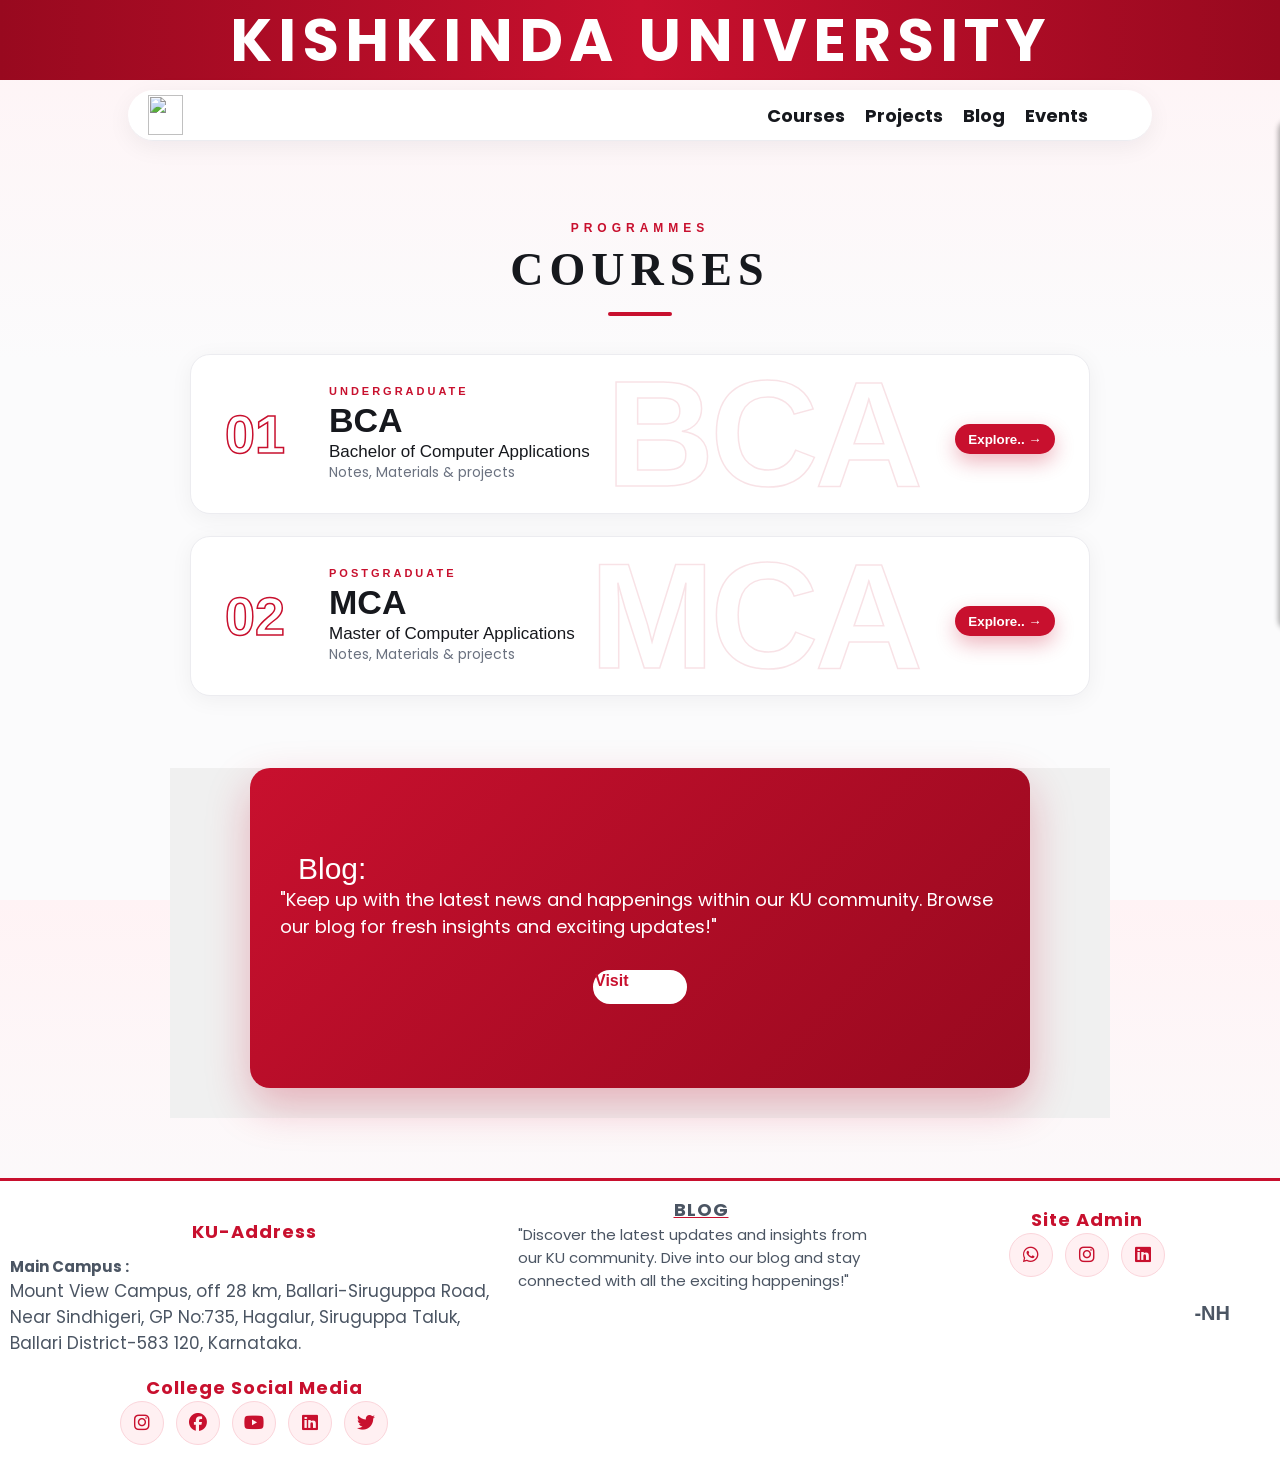
==== commit 94b584ea: "Update index.html" ====
--- a/index.html
+++ b/index.html
@@ -8,73 +8,67 @@
      <link rel="icon" type="image/png" href="/data/media/favku.ico">
 
     <style>
-    /* ===== Bold professional red/dark theme (overrides home.css) ===== */
-    :root{--red:#e11d2e;--red-d:#9b0f1b;--bg:#0b0b0e;--card:#16161b;--line:rgba(255,255,255,.09);--txt:#f2f2f4;--mut:#9a9aa5;}
+    /* ===== Clean white + red premium theme (overrides home.css) ===== */
+    :root{--red:#c8102e;--red-d:#98091f;--ink:#16181d;--mut:#6b7280;--line:#ececf0;}
     html{scroll-behavior:smooth;}
-    body{background:radial-gradient(900px 420px at 50% -80px,rgba(225,29,46,.28),transparent 70%),var(--bg)!important;color:var(--txt)!important;font-family:'Segoe UI',Roboto,Helvetica,Arial,sans-serif!important;}
-
-    /* masthead + nav */
-    .title{background:#0e0e11!important;color:#fff!important;letter-spacing:6px;font-weight:800;border-bottom:1px solid var(--line);}
-    .nav-barz{background:rgba(14,14,17,.85)!important;backdrop-filter:blur(14px);-webkit-backdrop-filter:blur(14px);border-bottom:2px solid var(--red)!important;box-shadow:0 10px 30px rgba(0,0,0,.4)!important;}
-    .nav-barz .logo{background:#fff;padding:4px 10px;border-radius:10px;}
-    .menuuu a,.nav-barz a{color:#e8e8ec!important;position:relative;transition:color .2s;}
+    body{background:linear-gradient(180deg,#fff3f5 0,#fbfbfc 360px)!important;color:var(--ink)!important;font-family:'Segoe UI',Roboto,Helvetica,Arial,sans-serif!important;}
+
+    .title{background:linear-gradient(90deg,var(--red-d),var(--red),var(--red-d))!important;color:#fff!important;letter-spacing:6px;font-weight:700;}
+    .nav-barz{background:rgba(255,255,255,.92)!important;backdrop-filter:blur(12px);-webkit-backdrop-filter:blur(12px);border-bottom:1px solid var(--line)!important;box-shadow:0 6px 24px rgba(20,20,30,.06)!important;}
+    .menuuu a,.nav-barz a{color:var(--ink)!important;position:relative;transition:color .2s;}
     .menuuu>a::after{content:"";position:absolute;left:0;bottom:-6px;height:2px;width:0;background:var(--red);transition:width .25s;}
     .menuuu>a:hover::after{width:100%;}
-    .menuuu a:hover{color:#fff!important;}
-    .dropdown{background:#16161b!important;border:1px solid var(--line)!important;border-radius:12px!important;box-shadow:0 16px 40px rgba(0,0,0,.6)!important;overflow:hidden;}
-    .dropdown a{color:#e8e8ec!important;}
-    .dropdown a:hover{background:rgba(225,29,46,.18)!important;color:#fff!important;}
-    .hamburger div{background:#fff!important;}
-    .mobile-menuuu{background:#111115!important;}
-    .mobile-menuuu a{color:#fff!important;}
-
-    /* programs */
-    #main-courses{display:grid!important;grid-template-columns:repeat(auto-fit,minmax(310px,1fr));gap:28px;max-width:1000px;margin:0 auto!important;padding:70px 20px 60px!important;counter-reset:c;}
-    #main-courses .heading{grid-column:1/-1;text-align:center!important;margin-bottom:10px;}
-    #main-courses .heading p{color:#fff!important;font-size:clamp(30px,5vw,48px);font-weight:800;letter-spacing:8px;margin:0;}
-    #main-courses .heading p::after{content:"";display:block;width:70px;height:4px;margin:16px auto 0;border-radius:4px;background:linear-gradient(90deg,var(--red),#ff6b78);}
-
-    #main-courses .left{position:relative;counter-increment:c;display:flex!important;flex-direction:column-reverse;width:auto!important;max-width:none!important;margin:0!important;background:var(--card)!important;border:1px solid var(--line)!important;border-radius:20px!important;overflow:hidden;box-shadow:0 14px 40px rgba(0,0,0,.45)!important;transition:transform .25s,border-color .25s,box-shadow .25s;}
-    #main-courses .left:hover{transform:translateY(-8px);border-color:rgba(225,29,46,.7)!important;box-shadow:0 22px 55px rgba(225,29,46,.28)!important;}
-    #main-courses .left::before{content:"";position:absolute;inset:0;pointer-events:none;z-index:1;background:radial-gradient(380px circle at var(--mx,50%) var(--my,0%),rgba(225,29,46,.18),transparent 60%);opacity:0;transition:opacity .3s;}
-    #main-courses .left:hover::before{opacity:1;}
-    #main-courses .left::after{content:"0" counter(c);position:absolute;top:16px;left:16px;z-index:2;font-size:12px;font-weight:700;letter-spacing:3px;color:#fff;background:var(--red);padding:5px 12px;border-radius:999px;}
-    #main-courses .right{width:100%!important;padding:0!important;overflow:hidden;}
-    #main-courses .right img{display:block;width:100%!important;height:230px!important;object-fit:cover;border-radius:0!important;transition:transform .6s;}
-    #main-courses .left:hover .right img{transform:scale(1.07);}
-    #main-courses .boul{position:relative;z-index:2;text-align:left!important;padding:26px 28px 30px!important;color:var(--txt)!important;}
-    #main-courses .boul h2{font-size:30px;font-weight:800;margin:0 0 8px;color:#fff!important;}
-    #main-courses .boul p{color:var(--mut)!important;margin:4px 0;}
-    #btnn{margin-top:18px;background:linear-gradient(135deg,var(--red),var(--red-d))!important;color:#fff!important;border:none!important;border-radius:10px!important;padding:12px 26px!important;font-weight:600;cursor:pointer;transition:transform .2s,box-shadow .2s;}
-    #btnn::after{content:"  \2192";transition:margin .2s;}
-    #btnn:hover{transform:translateY(-2px);box-shadow:0 10px 24px rgba(225,29,46,.5);}
-    #btnn:hover::after{margin-left:6px;}
-
-    .body-sliderrrr{max-width:1000px;margin:0 auto 60px;padding:0 20px;}
-    .blog-img{background:linear-gradient(135deg,#b3151f,#5e0a12)!important;color:#fff!important;border-radius:20px!important;box-shadow:0 18px 50px rgba(225,29,46,.25);}
+    .menuuu a:hover{color:var(--red)!important;}
+    .dropdown{background:#fff!important;border:1px solid var(--line)!important;border-radius:12px!important;box-shadow:0 16px 40px rgba(20,20,30,.14)!important;overflow:hidden;}
+    .dropdown a{color:var(--ink)!important;}
+    .dropdown a:hover{background:#fff0f2!important;color:var(--red)!important;}
+    .hamburger div{background:var(--ink)!important;}
+    .mobile-menuuu{background:#fff!important;}
+    .mobile-menuuu a{color:var(--ink)!important;}
+
+    /* programmes */
+    #main-courses{display:block!important;max-width:900px;margin:0 auto!important;padding:70px 20px 40px!important;}
+    #main-courses .heading{text-align:center!important;margin-bottom:38px;width:auto!important;}
+    .eyebrow{display:block;font-size:12px;font-weight:700;letter-spacing:5px;text-transform:uppercase;color:var(--red);margin-bottom:8px;}
+    #main-courses .heading p{color:var(--ink)!important;font-size:clamp(30px,5vw,46px);font-weight:800;letter-spacing:6px;margin:0;}
+    #main-courses .heading p::after{content:"";display:block;width:64px;height:4px;margin:16px auto 0;border-radius:4px;background:var(--red);}
+
+    .ccard{position:relative;display:flex;align-items:center;gap:30px;margin:0 auto 22px;padding:30px 34px;background:#fff;border:1px solid var(--line);border-radius:20px;overflow:hidden;box-shadow:0 4px 22px rgba(20,20,30,.05);transition:transform .3s,box-shadow .3s,border-color .3s;}
+    .ccard::before{content:"";position:absolute;left:0;top:0;bottom:0;width:5px;background:var(--red);transform:scaleY(0);transform-origin:top;transition:transform .35s;}
+    .ccard::after{content:attr(data-code);position:absolute;right:170px;top:50%;translate:0 -50%;font-size:150px;font-weight:900;line-height:1;letter-spacing:-4px;color:transparent;-webkit-text-stroke:1.5px rgba(200,16,46,.12);pointer-events:none;transition:-webkit-text-stroke-color .3s,transform .4s;}
+    .ccard:hover{transform:translateY(-5px);border-color:rgba(200,16,46,.3);box-shadow:0 22px 50px rgba(200,16,46,.15);}
+    .ccard:hover::before{transform:scaleY(1);}
+    .ccard:hover::after{-webkit-text-stroke-color:rgba(200,16,46,.28);transform:translateX(-10px);}
+    .cnum{min-width:74px;font-size:54px;font-weight:800;line-height:1;color:transparent;-webkit-text-stroke:1.5px var(--red);transition:color .3s;}
+    .ccard:hover .cnum{color:var(--red);}
+    .cbody{flex:1;position:relative;z-index:1;}
+    .clvl{display:block;font-size:11px;font-weight:700;letter-spacing:3px;text-transform:uppercase;color:var(--red);}
+    .cbody h2{margin:4px 0 2px;font-size:34px;font-weight:800;color:var(--ink)!important;}
+    .cfull{display:block;font-size:17px;color:var(--ink);font-weight:500;}
+    .cmeta{margin:8px 0 0;font-size:14px;color:var(--mut)!important;}
+    .cgo{position:relative;z-index:1;}
+    .cgo{text-decoration:none;}
+    #btnn{background:var(--red)!important;color:#fff!important;border:none!important;border-radius:999px!important;padding:13px 28px!important;font-weight:600;cursor:pointer;box-shadow:0 8px 20px rgba(200,16,46,.3);transition:background .2s,transform .2s,box-shadow .2s;}
+    #btnn::after{content:"\00a0\2192";}
+    .ccard:hover #btnn{background:var(--red-d)!important;box-shadow:0 12px 26px rgba(200,16,46,.4);transform:translateX(4px);}
+    @media(max-width:640px){.ccard{flex-direction:column;align-items:flex-start;gap:14px;padding:26px 24px;}.ccard::after{right:-10px;top:30%;font-size:110px;}.cnum{font-size:40px;}}
+
+    .body-sliderrrr{max-width:900px;margin:10px auto 60px;padding:0 20px;}
+    .blog-img{background:linear-gradient(135deg,var(--red),var(--red-d))!important;color:#fff!important;border-radius:20px!important;box-shadow:0 18px 44px rgba(200,16,46,.28);}
     .blog-img p,.blog-img .h6{color:#fff!important;}
-    .blog-btn{background:#fff!important;color:var(--red-d)!important;font-weight:700;border-radius:10px!important;display:inline-block;transition:transform .2s;}
+    .blog-btn{background:#fff!important;color:var(--red)!important;font-weight:700;border-radius:999px!important;display:inline-block;transition:transform .2s;}
     .blog-btn:hover{transform:translateY(-2px);}
 
     /* footer */
-    .foooter{background:#0e0e11!important;border-top:2px solid var(--red);color:#b9b9c2!important;}
-    .foooter a,.foooter p,.foooter b,.foooter h3{color:#b9b9c2!important;}
-    .foooter .address-heading{color:#ff4d5a!important;letter-spacing:1px;}
-    .foooter a:hover{color:#fff!important;}
+    .foooter{background:#fff!important;border-top:3px solid var(--red);color:#4b5563!important;}
+    .foooter a,.foooter p,.foooter b,.foooter h3{color:#4b5563!important;}
+    .foooter .address-heading{color:var(--red)!important;letter-spacing:1px;}
+    .foooter a:hover{color:var(--red)!important;}
     .s-media,.s-c-media{display:flex;gap:12px;justify-content:center;}
-    .s-media a,.s-c-media a{width:42px;height:42px;display:flex;align-items:center;justify-content:center;font-size:18px;border-radius:12px;background:#17171c;border:1px solid var(--line);transition:transform .2s,background .2s;}
-    .s-media a:hover,.s-c-media a:hover{background:var(--red);transform:translateY(-4px);}
-
-
-    /* banner instead of images */
-    .banner{position:relative;height:200px;display:flex;flex-direction:column;justify-content:flex-end;gap:4px;padding:22px 28px;overflow:hidden;background:radial-gradient(circle at 85% 15%,rgba(255,255,255,.18),transparent 45%),linear-gradient(135deg,#e11d2e 0%,#8a0f18 55%,#3d0610 100%);}
-    .banner::before{content:"";position:absolute;inset:0;background-image:radial-gradient(rgba(255,255,255,.18) 1.2px,transparent 1.2px);background-size:18px 18px;opacity:.5;-webkit-mask-image:linear-gradient(120deg,#000,transparent 70%);mask-image:linear-gradient(120deg,#000,transparent 70%);}
-    .banner .wm{position:absolute;right:-6px;top:-18px;font-size:130px;font-weight:900;letter-spacing:-6px;color:rgba(255,255,255,.14);line-height:1;transition:transform .5s,color .5s;}
-    .left:hover .banner .wm{transform:translateX(-14px) scale(1.06);color:rgba(255,255,255,.22);}
-    .banner .lvl{position:relative;font-size:11px;font-weight:700;letter-spacing:3px;text-transform:uppercase;color:rgba(255,255,255,.75);}
-    .banner .full{position:relative;font-size:20px;font-weight:700;color:#fff;max-width:80%;}
-    #main-courses .right{height:auto!important;}
-        .reveal{opacity:0;translate:0 36px;transition:opacity .7s ease,translate .7s ease,transform .25s,border-color .25s,box-shadow .25s;}
+    .s-media a,.s-c-media a{width:42px;height:42px;display:flex;align-items:center;justify-content:center;font-size:18px;border-radius:50%;background:#fff0f2;border:1px solid #fbd5db;color:var(--red)!important;transition:transform .2s,background .2s;}
+    .s-media a:hover,.s-c-media a:hover{background:var(--red);color:#fff!important;transform:translateY(-4px);}
+
+    .reveal{opacity:0;translate:0 34px;transition:opacity .7s ease,translate .7s ease,transform .3s,box-shadow .3s,border-color .3s;}
     .reveal.in{opacity:1;translate:0 0;}
     @media (prefers-reduced-motion:reduce){*{transition:none!important;}.reveal{opacity:1;translate:0 0;}}
     </style>
@@ -185,33 +179,34 @@
 
 <div id="main-courses">
         <div class="heading">
+            <span class="eyebrow">Programmes</span>
             <p>COURSES</p>
         </div>
-  
+
         <!--card 1-->
-        <div class="left">
-            <div class="boul">
+        <div class="ccard" data-code="BCA">
+            <span class="cnum">01</span>
+            <div class="cbody">
+                <span class="clvl">Undergraduate</span>
                 <h2>BCA</h2>
-                <p>Details</p>
-                <p>Notes, Materials &amp; projects</p>
-              <a href="/html/BCA.html"><button id="btnn">Explore..</button></a>
-            </div>
-            <div class="right"><div class="banner"><span class="wm">BCA</span><span class="lvl">Undergraduate Programme</span><span class="full">Bachelor of Computer Applications</span></div></div>
-        </div>
-  
-         <!--card 2-->
-
-    <div class="left">
-            <div class="boul">
+                <span class="cfull">Bachelor of Computer Applications</span>
+                <p class="cmeta">Notes, Materials &amp; projects</p>
+            </div>
+            <a class="cgo" href="/html/BCA.html"><button id="btnn">Explore..</button></a>
+        </div>
+
+        <!--card 2-->
+        <div class="ccard" data-code="MCA">
+            <span class="cnum">02</span>
+            <div class="cbody">
+                <span class="clvl">Postgraduate</span>
                 <h2>MCA</h2>
-               <p>Details</p>
-                <p id="blogg">Notes, Materials &amp; projects</p>
-              <!--dont change id-->
-              <a href="/html/MCA.html"><button id="btnn">Explore..</button></a>
-            </div>
-            <div class="right"><div class="banner"><span class="wm">MCA</span><span class="lvl">Postgraduate Programme</span><span class="full">Master of Computer Applications</span></div></div>
-        </div>
-
+                <span class="cfull">Master of Computer Applications</span>
+                <!--dont change id-->
+                <p class="cmeta" id="blogg">Notes, Materials &amp; projects</p>
+            </div>
+            <a class="cgo" href="/html/MCA.html"><button id="btnn">Explore..</button></a>
+        </div>
     </div>
 
 
@@ -383,14 +378,14 @@
 
 <script>
 (function(){
-  var els=document.querySelectorAll('#main-courses .heading,#main-courses .left,.blog-img');
-  els.forEach(function(e,i){e.classList.add('reveal');e.style.transitionDelay=(i*80)+'ms';});
+  var els=document.querySelectorAll('#main-courses .heading,.ccard,.blog-img');
+  els.forEach(function(e,i){e.classList.add('reveal');e.style.transitionDelay=(i*90)+'ms';});
   var io=new IntersectionObserver(function(en){en.forEach(function(x){if(x.isIntersecting){x.target.classList.add('in');io.unobserve(x.target);}});},{threshold:.12});
   els.forEach(function(e){io.observe(e);});
-  document.querySelectorAll('#main-courses .left').forEach(function(c){
-    c.addEventListener('mousemove',function(e){var r=c.getBoundingClientRect();
-      c.style.setProperty('--mx',((e.clientX-r.left)/r.width*100)+'%');
-      c.style.setProperty('--my',((e.clientY-r.top)/r.height*100)+'%');});
+  // whole card clickable
+  document.querySelectorAll('.ccard').forEach(function(c){
+    c.style.cursor='pointer';
+    c.addEventListener('click',function(ev){ if(ev.target.closest('a'))return; var a=c.querySelector('a'); if(a) location.href=a.getAttribute('href'); });
   });
 })();
 </script>
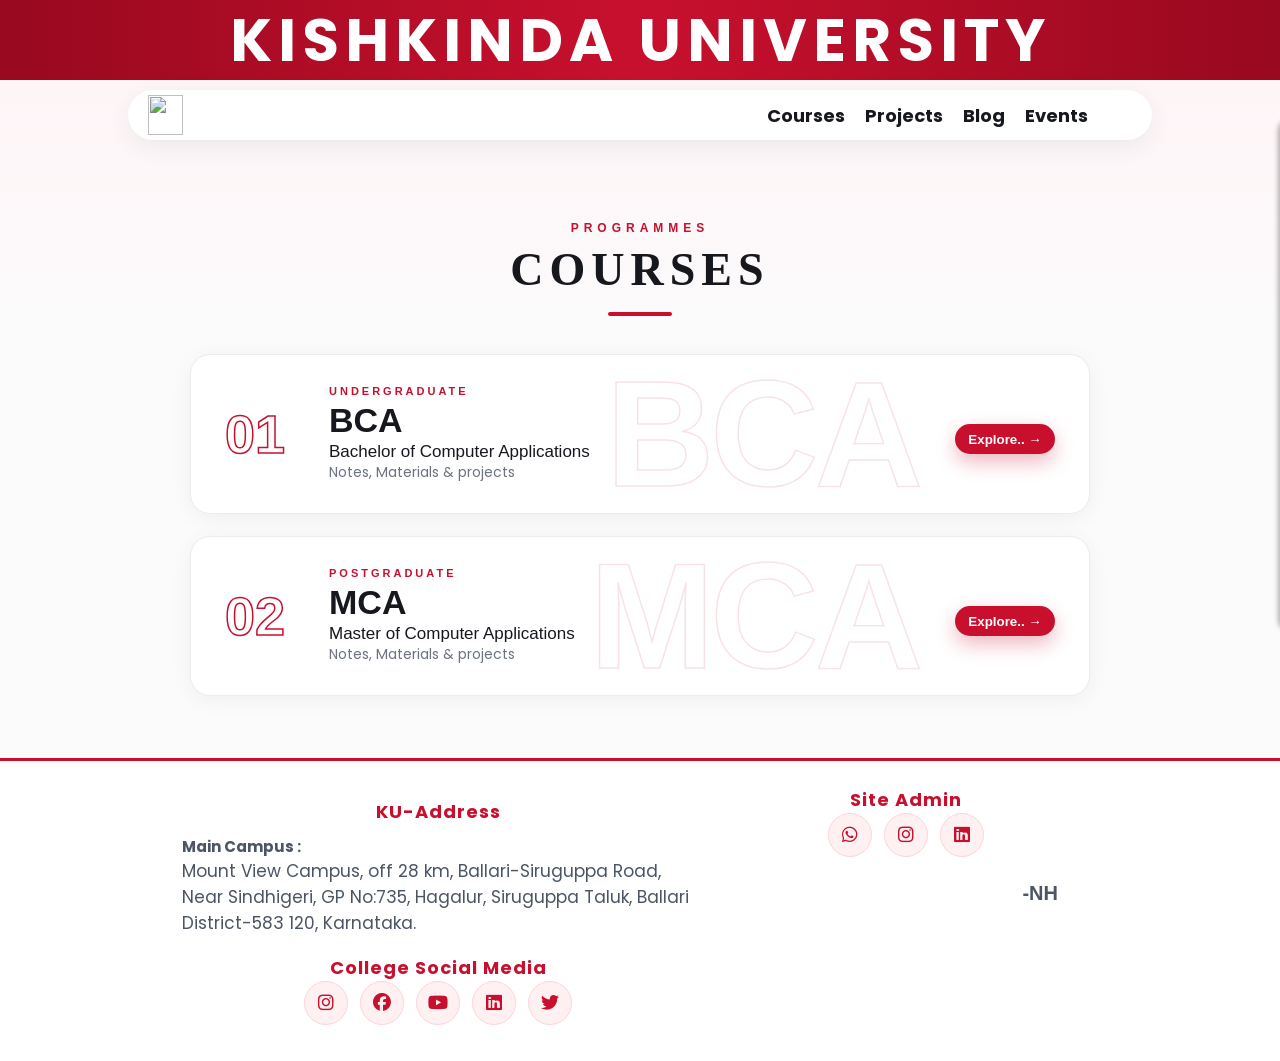
==== commit 12d4ddb5: "Remove blog section from index.html Removed blog section and related content from the HTML file." ====
--- a/index.html
+++ b/index.html
@@ -211,15 +211,7 @@
 
 
 
-<div class="body-sliderrrr">
-    <div class="blog-img">
-        <div class="h6">Blog:</div>
-        <p>"Keep up with the latest news and happenings within our KU community. Browse our blog for fresh insights and exciting updates!"</p>
-       <a href="https://ku-hub.blogspot.com/index.html"> <div class="blog-btn">Visit</div> </a>
-    </div>
-</div>
-
-  <!--blog box complete-->
+<!--blog box complete-->
 
   <!--footer-->
   
@@ -247,12 +239,6 @@
    <a href="https://www.linkedin.com/company/kishkindauniversity/"><i class="fa-brands fa-linkedin"></i></a>
    <a href="https://x.com/KishkindaUni"><i class="fa-brands fa-twitter"></i></a>
     </div>
- </div>
- 
- <div class="courses-div">
-    <h5 class="address-heading"><u><a href="https://ku-hub.blogspot.com/index.html"> BLOG</a> </u></h5> 
-    <p class="description-address" style="font-size: 15px;">"Discover the latest updates and insights from our KU community. Dive into our blog and stay connected with all the exciting happenings!"
-       </p> 
  </div>
  
  <div class="contact-div">
@@ -378,7 +364,7 @@
 
 <script>
 (function(){
-  var els=document.querySelectorAll('#main-courses .heading,.ccard,.blog-img');
+  var els=document.querySelectorAll('#main-courses .heading,.ccard');
   els.forEach(function(e,i){e.classList.add('reveal');e.style.transitionDelay=(i*90)+'ms';});
   var io=new IntersectionObserver(function(en){en.forEach(function(x){if(x.isIntersecting){x.target.classList.add('in');io.unobserve(x.target);}});},{threshold:.12});
   els.forEach(function(e){io.observe(e);});
